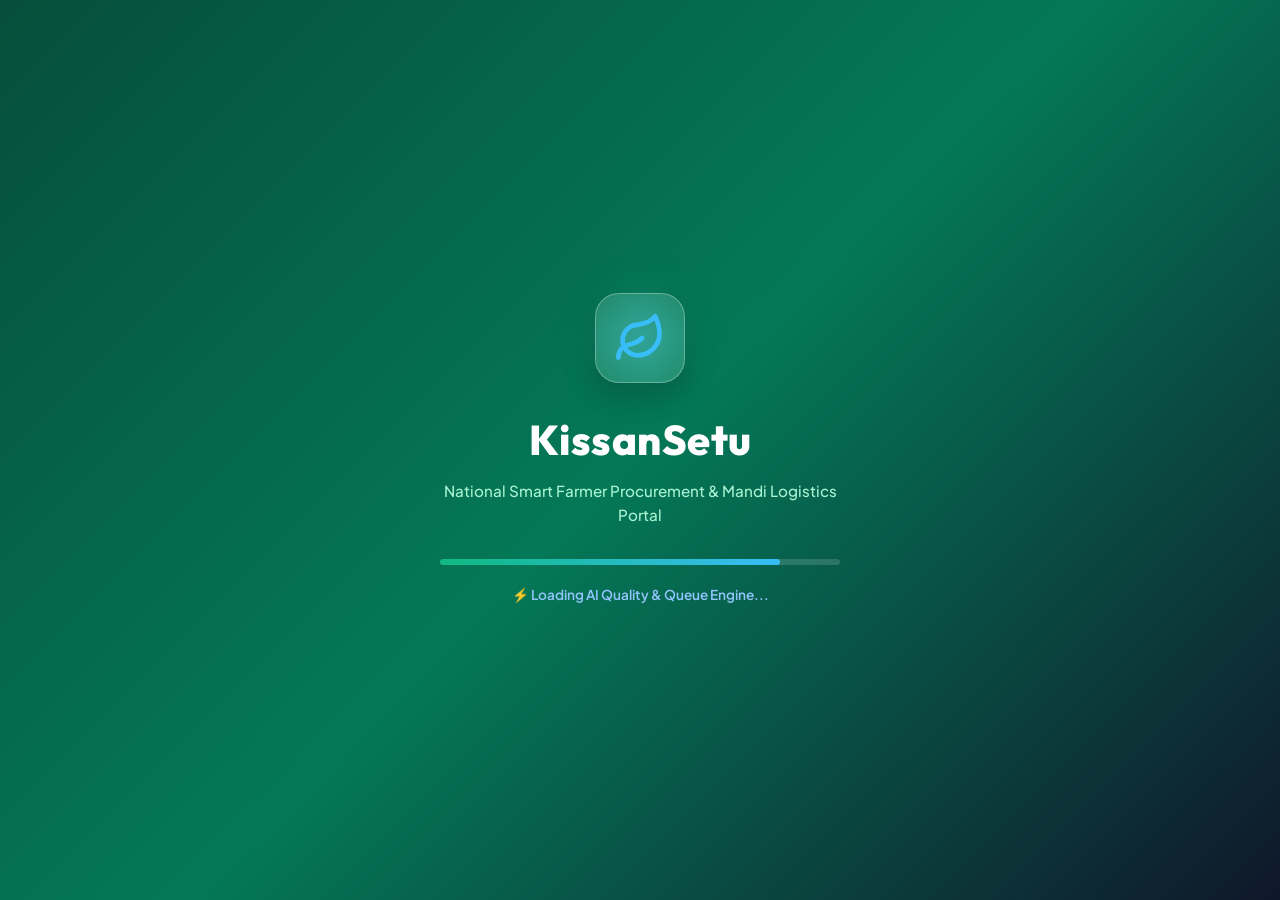
==== index.html @ 4091addd "Initial Kissansetu website" ====
<!DOCTYPE html>
<html lang="en">
<head>
    <meta charset="UTF-8">
    <meta name="viewport" content="width=device-width, initial-scale=1.0">
    <title>KissanSetu - National Smart Farmer Procurement & Mandi Logistics Portal</title>
    <!-- Google Fonts -->
    <link rel="preconnect" href="https://fonts.googleapis.com">
    <link rel="preconnect" href="https://fonts.gstatic.com" crossorigin>
    <link href="https://fonts.googleapis.com/css2?family=Outfit:wght@400;500;600;700;800&family=Plus+Jakarta+Sans:wght@400;500;600;700;800&display=swap" rel="stylesheet">
    <link rel="stylesheet" href="style.css">
</head>
<body>

    <!-- SPLASH SCREEN ENTRANCE ANIMATION -->
    <div id="app-entrance-splash" class="app-entrance-splash">
        <div class="splash-content">
            <div class="splash-logo-wrapper">
                <div class="splash-logo-glow"></div>
                <div class="splash-logo-icon">
                    <svg width="52" height="52" viewBox="0 0 24 24" fill="none" stroke="currentColor" stroke-width="2.2" stroke-linecap="round" stroke-linejoin="round">
                        <path d="M11 20A7 7 0 0 1 9.8 6.1C15.5 5 17 4.4 19 2c1 2 2 4.18 2 8 0 5.5-4.78 10-10 10Z"></path>
                        <path d="M2 21c0-3 1.85-5.36 5.08-6C9.5 14.52 12 13 13 12"></path>
                    </svg>
                </div>
            </div>
            <h1 class="splash-title">KissanSetu</h1>
            <p class="splash-tagline">National Smart Farmer Procurement & Mandi Logistics Portal</p>
            <div class="splash-loader-bar">
                <div class="splash-progress" id="splash-progress"></div>
            </div>
            <span class="splash-status-text" id="splash-status-text">🌾 Initializing KissanSetu Procurement Engine...</span>
        </div>
    </div>

    <!-- MAIN HEADER NAVIGATION -->
    <header class="main-header">
        <div class="header-container">
            <a href="#dashboard" class="brand">
                <div class="brand-icon">
                    <svg width="30" height="30" viewBox="0 0 24 24" fill="none" stroke="currentColor" stroke-width="2.2" stroke-linecap="round" stroke-linejoin="round">
                        <path d="M11 20A7 7 0 0 1 9.8 6.1C15.5 5 17 4.4 19 2c1 2 2 4.18 2 8 0 5.5-4.78 10-10 10Z"></path>
                        <path d="M2 21c0-3 1.85-5.36 5.08-6C9.5 14.52 12 13 13 12"></path>
                    </svg>
                </div>
                <div class="brand-text">
                    <h1>KissanSetu</h1>
                    <span>National Smart Farmer Procurement & Mandi Logistics</span>
                </div>
            </a>

            <!-- Header Navigation Links -->
            <nav class="header-nav" id="main-nav-links">
                <a href="#dashboard" class="nav-link active">📊 Overview</a>
                <a href="#flow-booking" class="nav-link">🎟️ Slot Booking</a>
                <a href="#ai-quality" class="nav-link">🔍 AI Grading</a>
                <a href="#weighbridge" class="nav-link">⚖️ Weighbridge</a>
                <a href="#msp-rates" class="nav-link">💰 MSP Rates</a>
                <a href="#sms-support" class="nav-link">📱 SMS/IVR</a>
                <a href="#transparency" class="nav-link">⭐ Highlights</a>
            </nav>

            <div class="header-actions">
                <div id="user-session-pill" class="status-pill" style="display:none; background:#0F172A; border-color:#0EA5E9;">
                    <span id="session-user-name">Farmer Session</span>
                    <button onclick="logoutFarmer()" style="background:none; border:none; color:#F87171; cursor:pointer; font-weight:700; margin-left:0.6rem; text-decoration:underline;">Logout</button>
                </div>

                <div class="status-pill" id="system-status-pill">
                    <span class="status-dot"></span>
                    <span>KissanSetu Live • Login Required</span>
                </div>
            </div>
        </div>
    </header>

    <!-- LIVE MSP RATES MARQUEE TICKER -->
    <div class="msp-ticker-bar">
        <div class="ticker-label">
            ⚡ Live Govt. MSP (2026-27):
        </div>
        <div class="ticker-content">
            <span class="ticker-item"><span class="ticker-crop">Wheat (Kanak):</span> <span class="ticker-val">₹2,425 / Q</span> <span class="ticker-badge">+₹150</span></span>
            <span class="ticker-item"><span class="ticker-crop">Paddy (Grade A):</span> <span class="ticker-val">₹2,320 / Q</span> <span class="ticker-badge">+₹117</span></span>
            <span class="ticker-item"><span class="ticker-crop">Mustard (Sarson):</span> <span class="ticker-val">₹5,650 / Q</span> <span class="ticker-badge">+₹300</span></span>
            <span class="ticker-item"><span class="ticker-crop">Maize (Makka):</span> <span class="ticker-val">₹2,225 / Q</span> <span class="ticker-badge">+₹135</span></span>
            <span class="ticker-item"><span class="ticker-crop">Gram (Chana):</span> <span class="ticker-val">₹5,440 / Q</span> <span class="ticker-badge">+₹210</span></span>
        </div>
    </div>

    <!-- LANDING VIEW: AUTHENTICATION & REGISTRATION -->
    <section class="auth-landing-wrapper" id="auth-landing-section">
        <div class="auth-hero-card">
            <div class="auth-hero-header">
                <span class="badge-sih">GOVT. AGTECH INITIATIVE • FARMER PORTAL</span>
                <h2>Welcome to KissanSetu Portal</h2>
                <p>Login or Register your Aadhaar to access Smart Mandi Queueing & Direct MSP Procurement</p>
            </div>

            <!-- Auth Mode Switch Tabs -->
            <div class="auth-tabs">
                <button class="auth-tab-btn active" id="tab-btn-login" onclick="switchAuthMode('login')">
                    🔑 Farmer Login (Phone / Aadhaar)
                </button>
                <button class="auth-tab-btn" id="tab-btn-register" onclick="switchAuthMode('register')">
                    📝 Register New Farmer
                </button>
            </div>

            <div class="auth-card-body">
                <!-- FORM 1: LOGIN MODE -->
                <div id="auth-view-login">
                    <div class="login-sub-tabs">
                        <button class="login-sub-tab active" id="sub-tab-phone" onclick="switchLoginMethod('phone')">📱 Phone Number</button>
                        <button class="login-sub-tab" id="sub-tab-aadhaar" onclick="switchLoginMethod('aadhaar')">💳 Aadhaar Number</button>
                    </div>

                    <div class="form-group margin-top-sm" id="group-phone-input">
                        <label for="landing-phone-input">Mobile Phone Number</label>
                        <div class="input-with-icon">
                            <svg width="18" height="18" viewBox="0 0 24 24" fill="none" stroke="currentColor" stroke-width="2"><path d="M22 16.92v3a2 2 0 0 1-2.18 2 19.79 19.79 0 0 1-8.63-3.07 19.5 19.5 0 0 1-6-6 19.79 19.79 0 0 1-3.07-8.67A2 2 0 0 1 4.11 2h3a2 2 0 0 1 2 1.72 12.84 12.84 0 0 0 .7 2.81 2 2 0 0 1-.45 2.11L8.09 9.91a16 16 0 0 0 6 6l1.27-1.27a2 2 0 0 1 2.11-.45 12.84 12.84 0 0 0 2.81.7A2 2 0 0 1 22 16.92z"></path></svg>
                            <input type="tel" id="landing-phone-input" placeholder="e.g. +91 XXXXXXXXXX">
                        </div>
                    </div>

                    <div class="form-group margin-top-sm" id="group-aadhaar-input" style="display:none;">
                        <label for="landing-aadhaar-input">12-Digit Aadhaar Number</label>
                        <div class="input-with-icon">
                            <svg width="18" height="18" viewBox="0 0 24 24" fill="none" stroke="currentColor" stroke-width="2"><rect x="3" y="4" width="18" height="16" rx="2"></rect><line x1="7" y1="8" x2="17" y2="8"></line><line x1="7" y1="12" x2="13" y2="12"></line></svg>
                            <input type="text" id="landing-aadhaar-input" placeholder="e.g. XXXX XXXX XXXX" maxlength="14">
                        </div>
                    </div>

                    <div class="form-group margin-top-sm" id="group-otp-input" style="display:none;">
                        <label for="landing-otp-input">Enter 4-Digit SMS OTP Code</label>
                        <div class="input-with-icon">
                            <svg width="18" height="18" viewBox="0 0 24 24" fill="none" stroke="currentColor" stroke-width="2"><rect x="3" y="11" width="18" height="11" rx="2" ry="2"></rect><path d="M7 11V7a5 5 0 0 1 10 0v4"></path></svg>
                            <input type="text" id="landing-otp-input" placeholder="Enter XXXX" maxlength="4">
                        </div>
                        <span id="landing-otp-hint" style="color:#059669; font-size:0.82rem; font-weight:700; margin-top:0.4rem; display:block;"></span>
                    </div>

                    <div class="form-actions-full margin-top">
                        <button class="btn btn-accent btn-xl" id="btn-landing-send-otp" onclick="sendLandingOtp()">
                            📲 Send OTP Code via SMS
                        </button>
                        <button class="btn btn-primary btn-xl" id="btn-landing-verify-otp" onclick="verifyLandingOtp()" style="display:none;">
                            ✓ Verify OTP & Unlock KissanSetu Portal
                        </button>
                    </div>
                </div>

                <!-- FORM 2: REGISTRATION MODE -->
                <div id="auth-view-register" style="display:none;">
                    <form id="farmer-registration-form" class="booking-form-grid" onsubmit="handleRegisterFarmer(event)">
                        <div class="form-group">
                            <label for="reg-farmer-name">Farmer Name</label>
                            <div class="input-with-icon">
                                <svg width="18" height="18" viewBox="0 0 24 24" fill="none" stroke="currentColor" stroke-width="2"><path d="M20 21v-2a4 4 0 0 0-4-4H8a4 4 0 0 0-4 4v2"></path><circle cx="12" cy="7" r="4"></circle></svg>
                                <input type="text" id="reg-farmer-name" required placeholder="Full Name as per Aadhaar">
                            </div>
                        </div>

                        <div class="form-group">
                            <label for="reg-farmer-phone">Mobile Number</label>
                            <div class="input-with-icon">
                                <svg width="18" height="18" viewBox="0 0 24 24" fill="none" stroke="currentColor" stroke-width="2"><path d="M22 16.92v3a2 2 0 0 1-2.18 2 19.79 19.79 0 0 1-8.63-3.07 19.5 19.5 0 0 1-6-6 19.79 19.79 0 0 1-3.07-8.67A2 2 0 0 1 4.11 2h3a2 2 0 0 1 2 1.72 12.84 12.84 0 0 0 .7 2.81 2 2 0 0 1-.45 2.11L8.09 9.91a16 16 0 0 0 6 6l1.27-1.27a2 2 0 0 1 2.11-.45 12.84 12.84 0 0 0 2.81.7A2 2 0 0 1 22 16.92z"></path></svg>
                                <input type="tel" id="reg-farmer-phone" required placeholder="e.g. +91 XXXXXXXXXX">
                            </div>
                        </div>

                        <div class="form-group">
                            <label for="reg-farmer-aadhaar">12-Digit Aadhaar Number</label>
                            <div class="input-with-icon">
                                <svg width="18" height="18" viewBox="0 0 24 24" fill="none" stroke="currentColor" stroke-width="2"><rect x="3" y="4" width="18" height="16" rx="2"></rect><line x1="7" y1="8" x2="17" y2="8"></line><line x1="7" y1="12" x2="13" y2="12"></line></svg>
                                <input type="text" id="reg-farmer-aadhaar" required placeholder="e.g. XXXX XXXX XXXX" maxlength="14">
                            </div>
                        </div>

                        <!-- CROP SELECTION WITH CUSTOM TYPE -->
                        <div class="form-group">
                            <label for="reg-farmer-crop">Primary Crop</label>
                            <div class="input-with-icon">
                                <svg width="18" height="18" viewBox="0 0 24 24" fill="none" stroke="currentColor" stroke-width="2"><path d="M11 20A7 7 0 0 1 9.8 6.1C15.5 5 17 4.4 19 2c1 2 2 4.18 2 8 0 5.5-4.78 10-10 10Z"></path></svg>
                                <select id="reg-farmer-crop" required onchange="onCropSelectChange()">
                                    <option value="Wheat" selected>Wheat (Kanak)</option>
                                    <option value="Paddy (Grade A)">Paddy (Grade A)</option>
                                    <option value="Maize">Maize (Makka)</option>
                                    <option value="Mustard">Mustard (Sarson)</option>
                                    <option value="Gram">Gram (Chana)</option>
                                    <option value="__custom__">➕ Add & Type Custom Crop...</option>
                                </select>
                            </div>
                            <div id="group-custom-crop" style="display:none; margin-top:0.4rem;">
                                <input type="text" id="reg-custom-crop-input" placeholder="Type Custom Crop (e.g. Soyabean, Cotton, Sugarcane)">
                            </div>
                        </div>

                        <div class="form-group">
                            <label for="reg-farmer-qty">Estimated Quantity (Quintals)</label>
                            <div class="input-with-icon">
                                <svg width="18" height="18" viewBox="0 0 24 24" fill="none" stroke="currentColor" stroke-width="2"><path d="M21 16V8a2 2 0 0 0-1-1.73l-7-4a2 2 0 0 0-2 0l-7 4A2 2 0 0 0 3 8v8a2 2 0 0 0 1 1.73l7 4a2 2 0 0 0 2 0l7-4A2 2 0 0 0 21 16z"></path></svg>
                                <input type="number" id="reg-farmer-qty" value="50" min="1" max="500" required placeholder="Quintals">
                            </div>
                        </div>

                        <!-- MANDI CENTER SELECTION WITH CUSTOM TYPE -->
                        <div class="form-group">
                            <label for="reg-farmer-center">Nearest Mandi Procurement Center</label>
                            <div class="input-with-icon">
                                <svg width="18" height="18" viewBox="0 0 24 24" fill="none" stroke="currentColor" stroke-width="2"><path d="M21 10c0 7-9 13-9 13s-9-6-9-13a9 9 0 0 1 18 0z"></path><circle cx="12" cy="10" r="3"></circle></svg>
                                <select id="reg-farmer-center" required onchange="onCenterSelectChange()">
                                    <option value="Karnal Central Grain Mandi Hub #3" selected>Karnal Central Grain Mandi Hub #3</option>
                                    <option value="Ludhiana Main Anaj Mandi">Ludhiana Main Anaj Mandi</option>
                                    <option value="Jaipur Rural Procurement Depot">Jaipur Rural Procurement Depot</option>
                                    <option value="Indore Krishi Upaj Mandi">Indore Krishi Upaj Mandi</option>
                                    <option value="__custom__">➕ Add & Type Custom Mandi Center...</option>
                                </select>
                            </div>
                            <div id="group-custom-center" style="display:none; margin-top:0.4rem;">
                                <input type="text" id="reg-custom-center-input" placeholder="Type Custom Mandi Name & Location">
                            </div>
                        </div>

                        <div class="form-actions-full">
                            <button type="submit" class="btn btn-primary btn-xl">
                                <svg width="20" height="20" viewBox="0 0 24 24" fill="none" stroke="currentColor" stroke-width="2"><line x1="12" y1="5" x2="12" y2="19"></line><line x1="5" y1="12" x2="19" y2="12"></line></svg>
                                Register Farmer & Unlock Portal
                            </button>
                        </div>
                    </form>
                </div>
            </div>
        </div>
    </section>

    <!-- MAIN APPLICATION CONTAINER (HIDDEN UNTIL AUTHENTICATION) -->
    <div id="main-app-content" style="display:none;">

        <!-- SIH DEMO ACTION BAR -->
        <div class="sih-action-bar">
            <div class="sih-bar-container">
                <div class="sih-bar-info">
                    <strong>⚡ KISSANSETU CONTROLS:</strong>
                    <span>Test dynamic flow step-by-step or reset data back to zero</span>
                </div>
                <div class="sih-bar-btns">
                    <button class="btn btn-outline btn-sm" onclick="demoCreateFarmer()">+ Add Demo Farmer</button>
                    <button class="btn btn-outline btn-sm" onclick="demoBookSlot()">+ Book Demo Slot</button>
                    <button class="btn btn-accent btn-sm" id="btn-demo-advance" onclick="advanceQueue()" disabled>⚡ Advance Queue</button>
                    <button class="btn btn-danger btn-sm" onclick="resetDemo()">🗑 Reset Demo (0 Data)</button>
                </div>
            </div>
        </div>

        <main class="content-wrapper">
            
            <!-- SECTION 1: REAL-TIME DASHBOARD METRICS -->
            <section class="dashboard-section" id="dashboard">
                <div class="section-title-compact">
                    <h2>KissanSetu Procurement Center Overview</h2>
                    <p>Real-time metrics calculated dynamically from central application state</p>
                </div>
                
                <div class="dashboard-cards">
                    <div class="stat-card accent-green">
                        <div class="stat-icon">
                            <svg width="24" height="24" viewBox="0 0 24 24" fill="none" stroke="currentColor" stroke-width="2"><path d="M17 21v-2a4 4 0 0 0-4-4H5a4 4 0 0 0-4 4v2"></path><circle cx="9" cy="7" r="4"></circle></svg>
                        </div>
                        <div class="stat-info">
                            <span class="stat-label">Total Farmers</span>
                            <h3 class="stat-value" id="stat-total-farmers">0</h3>
                            <span class="stat-sub">Registered farmers</span>
                        </div>
                    </div>

                    <div class="stat-card accent-blue">
                        <div class="stat-icon">
                            <svg width="24" height="24" viewBox="0 0 24 24" fill="none" stroke="currentColor" stroke-width="2"><rect x="3" y="4" width="18" height="18" rx="2" ry="2"></rect><line x1="16" y1="2" x2="16" y2="6"></line><line x1="8" y1="2" x2="8" y2="6"></line></svg>
                        </div>
                        <div class="stat-info">
                            <span class="stat-label">Today's Bookings</span>
                            <h3 class="stat-value" id="stat-todays-bookings">0</h3>
                            <span class="stat-sub">Active slot reservations</span>
                        </div>
                    </div>

                    <div class="stat-card accent-amber">
                        <div class="stat-icon">
                            <svg width="24" height="24" viewBox="0 0 24 24" fill="none" stroke="currentColor" stroke-width="2"><circle cx="12" cy="12" r="10"></circle><polyline points="12 6 12 12 16 14"></polyline></svg>
                        </div>
                        <div class="stat-info">
                            <span class="stat-label">Waiting Farmers</span>
                            <h3 class="stat-value" id="stat-waiting-farmers">0</h3>
                            <span class="stat-sub">In queue waiting line</span>
                        </div>
                    </div>

                    <div class="stat-card accent-teal">
                        <div class="stat-icon">
                            <svg width="24" height="24" viewBox="0 0 24 24" fill="none" stroke="currentColor" stroke-width="2"><path d="M22 11.08V12a10 10 0 1 1-5.93-9.14"></path><polyline points="22 4 12 14.01 9 11.01"></polyline></svg>
                        </div>
                        <div class="stat-info">
                            <span class="stat-label">Completed Procurement</span>
                            <h3 class="stat-value" id="stat-completed-proc">0</h3>
                            <span class="stat-sub">Approved mandates</span>
                        </div>
                    </div>

                    <div class="stat-card accent-green">
                        <div class="stat-icon">
                            <svg width="24" height="24" viewBox="0 0 24 24" fill="none" stroke="currentColor" stroke-width="2"><rect x="2" y="7" width="20" height="14" rx="2" ry="2"></rect><path d="M16 21V5a2 2 0 0 0-2-2h-4a2 2 0 0 0-2 2v16"></path></svg>
                        </div>
                        <div class="stat-info">
                            <span class="stat-label">Total Quantity</span>
                            <h3 class="stat-value" id="stat-total-qty">0 Q</h3>
                            <span class="stat-sub">Verified net weight</span>
                        </div>
                    </div>

                    <div class="stat-card accent-blue">
                        <div class="stat-icon">
                            <svg width="24" height="24" viewBox="0 0 24 24" fill="none" stroke="currentColor" stroke-width="2"><line x1="12" y1="1" x2="12" y2="23"></line><path d="M17 5H9.5a3.5 3.5 0 0 0 0 7h5a3.5 3.5 0 0 1 0 7H6"></path></svg>
                        </div>
                        <div class="stat-info">
                            <span class="stat-label">Procurement Value</span>
                            <h3 class="stat-value" id="stat-total-val">₹0</h3>
                            <span class="stat-sub">Total payout value</span>
                        </div>
                    </div>

                    <div class="stat-card accent-teal">
                        <div class="stat-icon">
                            <svg width="24" height="24" viewBox="0 0 24 24" fill="none" stroke="currentColor" stroke-width="2"><path d="M12 22s8-4 8-10V5l-8-3-8 3v7c0 6 8 10 8 10z"></path></svg>
                        </div>
                        <div class="stat-info">
                            <span class="stat-label">Payments Completed</span>
                            <h3 class="stat-value" id="stat-completed-payments">0</h3>
                            <span class="stat-sub">Successful DBT credits</span>
                        </div>
                    </div>
                </div>
            </section>

            <!-- REGISTERED FARMERS TABLE DIRECTORY -->
            <section class="module-card">
                <div class="table-container" style="margin-top:0;">
                    <h3>Registered Farmers Directory</h3>
                    <div class="table-responsive">
                        <table class="data-table">
                            <thead>
                                <tr>
                                    <th>Farmer ID</th>
                                    <th>Farmer Name</th>
                                    <th>Mobile</th>
                                    <th>Aadhaar No.</th>
                                    <th>Crop</th>
                                    <th>Est. Quantity</th>
                                    <th>Center</th>
                                    <th>Status</th>
                                    <th>Actions</th>
                                </tr>
                            </thead>
                            <tbody id="farmers-table-body">
                                <!-- Populated dynamically -->
                            </tbody>
                        </table>
                    </div>
                </div>
            </section>

            <!-- MAIN INTERACTIVE WORKFLOW CONTAINER (STEPS 1 TO 7) -->
            <section class="flow-container" id="flow-booking">
                <!-- Stepper Progress Navigation -->
                <div class="stepper-nav">
                    <button class="step-nav-btn active" data-step="1" id="nav-step-1">
                        <span class="step-num">1</span>
                        <span class="step-name">Slot Booking</span>
                    </button>
                    <div class="step-line"></div>
                    <button class="step-nav-btn" data-step="2" id="nav-step-2">
                        <span class="step-num">2</span>
                        <span class="step-name">Digital Pass</span>
                    </button>
                    <div class="step-line"></div>
                    <button class="step-nav-btn" data-step="3" id="nav-step-3">
                        <span class="step-num">3</span>
                        <span class="step-name">Real-Time Queue</span>
                    </button>
                    <div class="step-line"></div>
                    <button class="step-nav-btn" data-step="4" id="nav-step-4">
                        <span class="step-num">4</span>
                        <span class="step-name">AI Quality</span>
                    </button>
                    <div class="step-line"></div>
                    <button class="step-nav-btn" data-step="5" id="nav-step-5">
                        <span class="step-num">5</span>
                        <span class="step-name">Weighbridge</span>
                    </button>
                    <div class="step-line"></div>
                    <button class="step-nav-btn" data-step="6" id="nav-step-6">
                        <span class="step-num">6</span>
                        <span class="step-name">MSP & Procurement</span>
                    </button>
                    <div class="step-line"></div>
                    <button class="step-nav-btn" data-step="7" id="nav-step-7">
                        <span class="step-num">7</span>
                        <span class="step-name">Payment Status</span>
                    </button>
                </div>

                <!-- STEP 1: FARMER SLOT BOOKING -->
                <div class="step-panel active" id="panel-step-1">
                    <div class="panel-header">
                        <div class="panel-title">
                            <span class="step-badge">FLOW STEP 1</span>
                            <h2>1. Farmer Mandi Slot Booking</h2>
                            <p>Select a registered farmer to reserve a Mandi procurement slot</p>
                        </div>
                    </div>

                    <form id="booking-form" class="booking-form-grid" onsubmit="handleBookSlot(event)">
                        <div class="form-group span-2">
                            <label for="booking-farmer-select">Select Registered Farmer</label>
                            <div class="input-with-icon">
                                <svg width="18" height="18" viewBox="0 0 24 24" fill="none" stroke="currentColor" stroke-width="2"><path d="M20 21v-2a4 4 0 0 0-4-4H8a4 4 0 0 0-4 4v2"></path><circle cx="12" cy="7" r="4"></circle></svg>
                                <select id="booking-farmer-select" required onchange="onBookingFarmerChange()">
                                    <!-- Dynamically populated -->
                                </select>
                            </div>
                        </div>

                        <div class="form-group">
                            <label for="booking-crop">Crop Type</label>
                            <div class="input-with-icon">
                                <svg width="18" height="18" viewBox="0 0 24 24" fill="none" stroke="currentColor" stroke-width="2"><path d="M11 20A7 7 0 0 1 9.8 6.1C15.5 5 17 4.4 19 2c1 2 2 4.18 2 8 0 5.5-4.78 10-10 10Z"></path></svg>
                                <input type="text" id="booking-crop" readonly placeholder="Auto-filled from Farmer profile">
                            </div>
                        </div>

                        <div class="form-group">
                            <label for="booking-qty">Quantity (Quintals)</label>
                            <div class="input-with-icon">
                                <svg width="18" height="18" viewBox="0 0 24 24" fill="none" stroke="currentColor" stroke-width="2"><path d="M21 16V8a2 2 0 0 0-1-1.73l-7-4a2 2 0 0 0-2 0l-7 4A2 2 0 0 0 3 8v8a2 2 0 0 0 1 1.73l7 4a2 2 0 0 0 2 0l7-4A2 2 0 0 0 21 16z"></path></svg>
                                <input type="number" id="booking-qty" min="1" max="500" required placeholder="Quintals">
                            </div>
                        </div>

                        <div class="form-group">
                            <label for="booking-center">Procurement Center</label>
                            <div class="input-with-icon">
                                <svg width="18" height="18" viewBox="0 0 24 24" fill="none" stroke="currentColor" stroke-width="2"><path d="M21 10c0 7-9 13-9 13s-9-6-9-13a9 9 0 0 1 18 0z"></path><circle cx="12" cy="10" r="3"></circle></svg>
                                <input type="text" id="booking-center" readonly placeholder="Auto-filled Center">
                            </div>
                        </div>

                        <div class="form-group">
                            <label for="booking-date">Date</label>
                            <div class="input-with-icon">
                                <svg width="18" height="18" viewBox="0 0 24 24" fill="none" stroke="currentColor" stroke-width="2"><rect x="3" y="4" width="18" height="18" rx="2" ry="2"></rect><line x1="16" y1="2" x2="16" y2="6"></line><line x1="8" y1="2" x2="8" y2="6"></line></svg>
                                <input type="date" id="booking-date" required>
                            </div>
                        </div>

                        <div class="form-group">
                            <label for="booking-time">Time Slot</label>
                            <div class="input-with-icon">
                                <svg width="18" height="18" viewBox="0 0 24 24" fill="none" stroke="currentColor" stroke-width="2"><circle cx="12" cy="12" r="10"></circle><polyline points="12 6 12 12 16 14"></polyline></svg>
                                <select id="booking-time" required>
                                    <option value="10:00 AM - 11:00 AM" selected>10:00 AM - 11:00 AM</option>
                                    <option value="11:00 AM - 12:00 PM">11:00 AM - 12:00 PM</option>
                                    <option value="01:00 PM - 02:00 PM">01:00 PM - 02:00 PM</option>
                                    <option value="02:00 PM - 03:00 PM">02:00 PM - 03:00 PM</option>
                                </select>
                            </div>
                        </div>

                        <div class="form-actions-full">
                            <button type="submit" class="btn btn-primary btn-xl" id="btn-book-slot">
                                <svg width="20" height="20" viewBox="0 0 24 24" fill="none" stroke="currentColor" stroke-width="2"><path d="M14 2H6a2 2 0 0 0-2 2v16a2 2 0 0 0 2 2h12a2 2 0 0 0 2-2V8z"></path><polyline points="14 2 14 8 20 8"></polyline><line x1="12" y1="18" x2="12" y2="12"></line></svg>
                                Book Slot & Generate KissanSetu Digital Pass
                            </button>
                        </div>
                    </form>

                    <div class="table-container margin-top">
                        <h3>Active Slot Bookings Directory</h3>
                        <div class="table-responsive">
                            <table class="data-table">
                                <thead>
                                    <tr>
                                        <th>Token</th>
                                        <th>Farmer</th>
                                        <th>Crop</th>
                                        <th>Quantity</th>
                                        <th>Center</th>
                                        <th>Slot Date & Time</th>
                                        <th>Status</th>
                                    </tr>
                                </thead>
                                <tbody id="bookings-table-body">
                                    <!-- Populated dynamically -->
                                </tbody>
                            </table>
                        </div>
                    </div>
                </div>

                <!-- STEP 2: DIGITAL TOKEN PASS -->
                <div class="step-panel" id="panel-step-2">
                    <div class="panel-header">
                        <div class="panel-title">
                            <span class="step-badge">FLOW STEP 2</span>
                            <h2>2. KissanSetu Digital Pass</h2>
                            <p>Instant digital queue authorization token generated for Mandi gate entry</p>
                        </div>
                    </div>

                    <div class="token-wrapper" id="token-pass-container"></div>
                </div>

                <!-- STEP 3: REAL-TIME QUEUE MONITOR -->
                <div class="step-panel" id="panel-step-3">
                    <div class="panel-header">
                        <div class="panel-title">
                            <span class="step-badge">FLOW STEP 3</span>
                            <h2>3. Real-Time Queue Monitor</h2>
                            <p>Live visibility of procurement gate movement and estimated wait time</p>
                        </div>
                    </div>

                    <div class="queue-grid">
                        <div class="queue-status-box current-token-box">
                            <div class="q-header">
                                <svg width="20" height="20" viewBox="0 0 24 24" fill="none" stroke="currentColor" stroke-width="2"><circle cx="12" cy="12" r="10"></circle><polyline points="12 6 12 12 16 14"></polyline></svg>
                                <span>CURRENT TOKEN SERVICED</span>
                            </div>
                            <div class="q-big-display pulse-green" id="queue-current-token">—</div>
                            <span class="q-sub-text" id="queue-current-sub">Gate Counter #02</span>
                        </div>

                        <div class="queue-status-box your-token-box">
                            <div class="q-header">
                                <svg width="20" height="20" viewBox="0 0 24 24" fill="none" stroke="currentColor" stroke-width="2"><path d="M20 21v-2a4 4 0 0 0-4-4H8a4 4 0 0 0-4 4v2"></path><circle cx="12" cy="7" r="4"></circle></svg>
                                <span>ACTIVE TOKEN</span>
                            </div>
                            <div class="q-big-display text-primary" id="queue-your-token">—</div>
                            <span class="q-sub-text" id="queue-your-sub">Slot reservation</span>
                        </div>

                        <div class="queue-status-box people-ahead-box">
                            <div class="q-header">
                                <svg width="20" height="20" viewBox="0 0 24 24" fill="none" stroke="currentColor" stroke-width="2"><path d="M17 21v-2a4 4 0 0 0-4-4H5a4 4 0 0 0-4 4v2"></path><circle cx="9" cy="7" r="4"></circle></svg>
                                <span>PEOPLE AHEAD</span>
                            </div>
                            <div class="q-big-display text-amber" id="queue-people-ahead">0</div>
                            <span class="q-sub-text">Farmers currently ahead</span>
                        </div>

                        <div class="queue-status-box wait-time-box">
                            <div class="q-header">
                                <svg width="20" height="20" viewBox="0 0 24 24" fill="none" stroke="currentColor" stroke-width="2"><path d="M12 8v4l3 3"></path><circle cx="12" cy="12" r="9"></circle></svg>
                                <span>ESTIMATED WAIT</span>
                            </div>
                            <div class="q-big-display text-blue" id="queue-est-wait">0 mins</div>
                            <span class="q-sub-text">Calculated via throughput</span>
                        </div>
                    </div>

                    <div class="queue-simulator-bar">
                        <div class="sim-info">
                            <svg width="20" height="20" viewBox="0 0 24 24" fill="none" stroke="currentColor" stroke-width="2"><polygon points="13 2 3 14 12 14 11 22 21 10 12 10 13 2"></polygon></svg>
                            <div>
                                <strong>Real-Time Queue Controller</strong>
                                <p>Advance token sequence live as farmers pass through gate counter</p>
                            </div>
                        </div>
                        <div class="sim-actions">
                            <button class="btn btn-accent" id="btn-call-next-queue" onclick="advanceQueue()" disabled>
                                ⚡ Call Next Token
                            </button>
                        </div>
                    </div>

                    <div class="queue-line-container">
                        <span class="queue-line-title">Live Queue Sequence</span>
                        <div class="queue-line-chips" id="queue-line-chips"></div>
                    </div>

                    <div class="panel-bottom-action">
                        <button class="btn btn-primary btn-lg" onclick="goToStep(4)">
                            Proceed to AI Quality Assessment
                            <svg width="18" height="18" viewBox="0 0 24 24" fill="none" stroke="currentColor" stroke-width="2"><line x1="5" y1="12" x2="19" y2="12"></line><polyline points="12 5 19 12 12 19"></polyline></svg>
                        </button>
                    </div>
                </div>

                <!-- STEP 4: AI CROP QUALITY ASSESSMENT -->
                <div class="step-panel" id="panel-step-4">
                    <div class="panel-header" id="ai-quality">
                        <div class="panel-title">
                            <span class="step-badge">FLOW STEP 4</span>
                            <h2>4. AI-Assisted Crop Quality Assessment</h2>
                            <p>Live camera capture & computer vision grain analysis engine</p>
                        </div>
                    </div>

                    <div class="demo-prototype-banner">
                        <svg width="20" height="20" viewBox="0 0 24 24" fill="none" stroke="currentColor" stroke-width="2"><polygon points="12 2 15.09 8.26 22 9.27 17 14.14 18.18 21.02 12 17.77 5.82 21.02 7 14.14 2 9.27 8.91 8.26 12 2"></polygon></svg>
                        <span>MULTIMODAL AI VISION MODULE • GRAIN QUALITY INSPECTION ENGINE</span>
                    </div>

                    <div class="ai-assessment-grid">
                        <div class="scanner-card">
                            <div class="scanner-header">
                                <span class="scanner-title">Live Grain Inspection & Capture</span>
                                <span class="camera-status" id="camera-status-text">● Ready (Camera OFF)</span>
                            </div>

                            <div class="scanner-viewport" id="scanner-viewport-box">
                                <video id="webcam-video" autoplay playsinline style="display:none; width:100%; height:100%; object-fit:cover;"></video>
                                <canvas id="webcam-canvas" style="display:none;"></canvas>
                                <img id="grain-preview-img" src="" alt="Grain Sample" style="display:none; width:100%; height:100%; object-fit:cover;">

                                <div class="sample-display" id="sample-grain-view">
                                    <div class="sample-label" id="sample-name-label">No crop sample captured yet</div>
                                </div>

                                <div class="scan-overlay">
                                    <div class="scan-line" id="scan-line-anim"></div>
                                    <div class="corner corner-tl"></div>
                                    <div class="corner corner-tr"></div>
                                    <div class="corner corner-bl"></div>
                                    <div class="corner corner-br"></div>
                                </div>
                            </div>

                            <div class="media-input-toolbar">
                                <button class="btn btn-outline btn-sm" id="btn-camera-toggle" onclick="toggleWebcam()">
                                    📷 Open Camera
                                </button>
                                <button class="btn btn-accent btn-sm" id="btn-snap-photo" onclick="captureWebcamPhoto()" style="display:none;">
                                    📸 Capture Photo
                                </button>
                                <label class="btn btn-outline btn-sm upload-btn-label">
                                    📁 Upload Sample Photo
                                    <input type="file" id="grain-file-input" accept="image/*" onchange="handleFileUpload(event)">
                                </label>
                            </div>

                            <div class="ai-model-selector-box">
                                <div class="form-group">
                                    <label for="ai-engine-select">Select Vision AI Engine</label>
                                    <select id="ai-engine-select" class="ai-select" onchange="handleModelChange()">
                                        <option value="gpt4o" selected>ChatGPT (GPT-4o Multimodal Vision)</option>
                                        <option value="claude">Claude 3.5 Sonnet (Anthropic Vision)</option>
                                        <option value="kissansetu">KissanSetu Custom Agri Vision Model</option>
                                    </select>
                                </div>
                            </div>

                            <div class="scanner-controls">
                                <button class="btn btn-accent btn-full btn-lg" id="btn-run-ai" onclick="runAiQualityAnalysis()">
                                    🔍 Analyze Crop Sample
                                </button>
                            </div>
                        </div>

                        <div class="ai-results-card">
                            <div class="results-header">
                                <h3>AI Quality Analysis Result</h3>
                                <span class="time-stamp" id="ai-model-badge">Model: ChatGPT (GPT-4o)</span>
                            </div>

                            <div id="ai-results-content"></div>
                        </div>
                    </div>

                    <div class="panel-bottom-action">
                        <button class="btn btn-primary btn-lg" onclick="goToStep(5)">
                            Proceed to Digital Weighment
                            <svg width="18" height="18" viewBox="0 0 24 24" fill="none" stroke="currentColor" stroke-width="2"><line x1="5" y1="12" x2="19" y2="12"></line><polyline points="12 5 19 12 12 19"></polyline></svg>
                        </button>
                    </div>
                </div>

                <!-- STEP 5: DIGITAL WEIGHMENT SYSTEM -->
                <div class="step-panel" id="panel-step-5">
                    <div class="panel-header" id="weighbridge">
                        <div class="panel-title">
                            <span class="step-badge">FLOW STEP 5</span>
                            <h2>5. Digital Weighment System</h2>
                            <p>Automated IoT weighbridge scale for 100% transparent tare & net weight calculation</p>
                        </div>
                    </div>

                    <div class="weighment-wrapper">
                        <div class="scale-display-card">
                            <div class="scale-header">
                                <div class="scale-info">
                                    <span class="scale-title">KISSANSETU IoT WEIGHBRIDGE #02</span>
                                    <span class="scale-subtitle">Calibrated sensor feed • Direct Mandi Sync</span>
                                </div>
                                <div class="scale-live-indicator" id="scale-status-pill">
                                    <span class="live-dot" id="scale-status-dot"></span>
                                    <span id="scale-status-text">OFFLINE</span>
                                </div>
                            </div>

                            <div class="weighbridge-start-bar" style="display:flex; gap:0.75rem; margin-bottom:1.5rem;">
                                <button class="btn btn-primary" id="btn-start-scale" onclick="startWeighbridgeSimulator()">
                                    ⚡ Start Weighbridge Simulator
                                </button>
                                <button class="btn btn-outline" style="color:#FFFFFF; border-color:rgba(255,255,255,0.3);" onclick="connectPhysicalScale()">
                                    🔌 Connect Physical Scale (Web Serial API)
                                </button>
                            </div>

                            <div class="led-display-box">
                                <span class="led-label">NET WEIGHT FOR PROCUREMENT</span>
                                <div class="led-digits" id="scale-net-digits">0.0</div>
                                <span class="led-unit">QUINTALS</span>
                            </div>

                            <div class="weight-breakdown-grid">
                                <div class="weight-box gross">
                                    <span class="wb-label">Gross Weight</span>
                                    <div class="wb-value">
                                        <span id="wb-gross">0.0</span>
                                        <span class="wb-unit">Quintals</span>
                                    </div>
                                    <span class="wb-sub">Vehicle + Grain total</span>
                                </div>

                                <div class="weight-box minus-icon"><span>−</span></div>

                                <div class="weight-box tare">
                                    <span class="wb-label">Tare Weight</span>
                                    <div class="wb-value">
                                        <span id="wb-tare">0.0</span>
                                        <span class="wb-unit">Quintals</span>
                                    </div>
                                    <span class="wb-sub">Vehicle / Bag deduction</span>
                                </div>

                                <div class="weight-box equals-icon"><span>=</span></div>

                                <div class="weight-box net">
                                    <span class="wb-label">Net Weight</span>
                                    <div class="wb-value text-green">
                                        <span id="wb-net">0.0</span>
                                        <span class="wb-unit">Quintals</span>
                                    </div>
                                    <span class="wb-sub">Official payable quantity</span>
                                </div>
                            </div>

                            <div class="scale-controls">
                                <div class="fine-tune">
                                    <span>Adjust Gross & Tare Weights:</span>
                                    <div class="tune-btns">
                                        <button class="btn-tune" onclick="adjustGrossWeight(5)">+5 Q Gross</button>
                                        <button class="btn-tune" onclick="adjustGrossWeight(-5)">-5 Q Gross</button>
                                        <button class="btn-tune" onclick="setTareWeight(2.5)">Set Tare (2.5 Q)</button>
                                    </div>
                                </div>

                                <button class="btn btn-success btn-xl" id="btn-confirm-weighment" onclick="confirmWeighment()" disabled>
                                    <svg width="20" height="20" viewBox="0 0 24 24" fill="none" stroke="currentColor" stroke-width="2"><path d="M22 11.08V12a10 10 0 1 1-5.93-9.14"></path><polyline points="22 4 12 14.01 9 11.01"></polyline></svg>
                                    Confirm Weighment & Proceed
                                </button>
                            </div>
                        </div>
                    </div>
                </div>

                <!-- STEP 6: PROCUREMENT / MSP CALCULATOR -->
                <div class="step-panel" id="panel-step-6">
                    <div class="panel-header" id="msp-rates">
                        <div class="panel-title">
                            <span class="step-badge">FLOW STEP 6</span>
                            <h2>6. Procurement & MSP Rate Calculation</h2>
                            <p>Government Minimum Support Price transparent payout calculation</p>
                        </div>
                    </div>

                    <div class="msp-layout-grid">
                        <div class="msp-rates-card">
                            <div class="card-title-bar" style="display:flex; align-items:center; gap:0.5rem;">
                                <svg width="20" height="20" viewBox="0 0 24 24" fill="none" stroke="currentColor" stroke-width="2"><line x1="12" y1="1" x2="12" y2="23"></line><path d="M17 5H9.5a3.5 3.5 0 0 0 0 7h5a3.5 3.5 0 0 1 0 7H6"></path></svg>
                                <h3>Live MSP Government Rates (2026-27)</h3>
                            </div>
                            
                            <div class="rates-list" id="msp-rates-list-container">
                                <div class="rate-item" id="rate-wheat">
                                    <span class="r-crop">Wheat (Kanak)</span>
                                    <span class="r-price">₹2,425 / Quintal</span>
                                </div>
                                <div class="rate-item" id="rate-paddy">
                                    <span class="r-crop">Paddy (Grade A)</span>
                                    <span class="r-price">₹2,320 / Quintal</span>
                                </div>
                                <div class="rate-item" id="rate-maize">
                                    <span class="r-crop">Maize (Makka)</span>
                                    <span class="r-price">₹2,225 / Quintal</span>
                                </div>
                                <div class="rate-item" id="rate-mustard">
                                    <span class="r-crop">Mustard (Sarson)</span>
                                    <span class="r-price">₹5,650 / Quintal</span>
                                </div>
                                <div class="rate-item" id="rate-gram">
                                    <span class="r-crop">Gram (Chana)</span>
                                    <span class="r-price">₹5,440 / Quintal</span>
                                </div>
                            </div>

                            <div class="rate-guarantee-note" style="display:flex; align-items:center; gap:0.5rem; font-size:0.82rem; color:var(--primary-dark); background:var(--primary-light); padding:0.75rem; border-radius:var(--radius-md);">
                                <svg width="16" height="16" viewBox="0 0 24 24" fill="none" stroke="currentColor" stroke-width="2"><path d="M12 22s8-4 8-10V5l-8-3-8 3v7c0 6 8 10 8 10z"></path></svg>
                                <span>Full MSP Price Protection guaranteed under KissanSetu framework</span>
                            </div>
                        </div>

                        <div class="msp-calc-card">
                            <div class="card-title-bar" style="display:flex; align-items:center; gap:0.5rem;">
                                <svg width="20" height="20" viewBox="0 0 24 24" fill="none" stroke="currentColor" stroke-width="2"><rect x="4" y="2" width="16" height="20" rx="2" ry="2"></rect><line x1="8" y1="6" x2="16" y2="6"></line><line x1="16" y1="14" x2="16" y2="18"></line></svg>
                                <h3>Verified Payout Calculation</h3>
                            </div>

                            <div class="calc-table" style="display:flex; flex-direction:column; gap:0.75rem; margin:1rem 0;">
                                <div class="calc-row" style="display:flex; justify-content:space-between; font-size:0.9rem;">
                                    <span class="c-label">Selected Crop</span>
                                    <span class="c-val" id="msp-calc-crop" style="font-weight:700;">—</span>
                                </div>
                                <div class="calc-row" style="display:flex; justify-content:space-between; font-size:0.9rem;">
                                    <span class="c-label">Verified Net Weight</span>
                                    <span class="c-val" id="msp-calc-qty" style="font-weight:700;">0 Q</span>
                                </div>
                                <div class="calc-row" style="display:flex; justify-content:space-between; font-size:0.9rem;">
                                    <span class="c-label">Official MSP Rate</span>
                                    <span class="c-val" id="msp-calc-rate" style="font-weight:700;">₹0 / Quintal</span>
                                </div>
                                <div class="calc-row" style="display:flex; justify-content:space-between; font-size:0.9rem;">
                                    <span class="c-label">Quality Multiplier</span>
                                    <span class="c-val text-green" id="msp-calc-grade" style="font-weight:700; color:var(--primary-dark);">Full Rate</span>
                                </div>
                            </div>

                            <div class="calc-total-box">
                                <span class="total-label">ESTIMATED PAYOUT AMOUNT</span>
                                <div class="total-amount" id="msp-calc-total">₹0</div>
                                <span class="total-sub">Direct Benefit Transfer to Aadhaar Bank A/C</span>
                            </div>

                            <button class="btn btn-primary btn-full btn-lg" id="btn-approve-proc" onclick="approveProcurement()" disabled>
                                Approve Procurement & Trigger Payment
                                <svg width="18" height="18" viewBox="0 0 24 24" fill="none" stroke="currentColor" stroke-width="2"><line x1="5" y1="12" x2="19" y2="12"></line><polyline points="12 5 19 12 12 19"></polyline></svg>
                            </button>
                        </div>
                    </div>

                    <div class="table-container margin-top">
                        <h3>Procurement Mandates Directory</h3>
                        <div class="table-responsive">
                            <table class="data-table">
                                <thead>
                                    <tr>
                                        <th>Procurement ID</th>
                                        <th>Token</th>
                                        <th>Farmer</th>
                                        <th>Crop</th>
                                        <th>Verified Weight</th>
                                        <th>MSP Rate</th>
                                        <th>Total Amount</th>
                                        <th>Status</th>
                                    </tr>
                                </thead>
                                <tbody id="procurement-table-body"></tbody>
                            </table>
                        </div>
                    </div>
                </div>

                <!-- STEP 7: PAYMENT STATUS TRACKER -->
                <div class="step-panel" id="panel-step-7">
                    <div class="panel-header">
                        <div class="panel-title">
                            <span class="step-badge">FLOW STEP 7</span>
                            <h2>7. Payment Status & Transaction Receipt</h2>
                            <p>End-to-end payment processing status and digital transaction voucher</p>
                        </div>
                    </div>

                    <div class="payment-wrapper">
                        <div class="payment-timeline-card">
                            <h3>Procurement & Payment Tracker</h3>
                            <div class="status-tracker" id="payment-tracker-steps" style="margin-top:1rem;"></div>
                        </div>

                        <div class="payment-receipt-card" id="payment-receipt-box"></div>
                    </div>

                    <div class="table-container margin-top">
                        <h3>Payment Transactions Directory</h3>
                        <div class="table-responsive">
                            <table class="data-table">
                                <thead>
                                    <tr>
                                        <th>Txn Ref ID</th>
                                        <th>Farmer Name</th>
                                        <th>Amount</th>
                                        <th>Payment Method</th>
                                        <th>Timestamp</th>
                                        <th>Status</th>
                                    </tr>
                                </thead>
                                <tbody id="payments-table-body"></tbody>
                            </table>
                        </div>
                    </div>

                    <div class="panel-bottom-action">
                        <button class="btn btn-outline btn-lg" onclick="goToStep(1)">
                            ← Return to Slot Booking
                        </button>
                    </div>
                </div>

            </section>

            <!-- SECTION 8: SMS & IVR SUPPORT -->
            <section class="support-section" id="sms-support">
                <div class="section-title-center">
                    <span class="badge-accent">INCLUSIVITY MODULE</span>
                    <h2>8. SMS & IVR Support for Feature Phone Farmers</h2>
                    <p>Ensuring 100% digital coverage across non-smartphone users via automated telecom gateways</p>
                </div>

                <div class="support-grid">
                    <div class="support-card">
                        <div class="sup-icon">
                            <svg width="24" height="24" viewBox="0 0 24 24" fill="none" stroke="currentColor" stroke-width="2"><path d="M21 15a2 2 0 0 1-2 2H7l-4 4V5a2 2 0 0 1 2-2h14a2 2 0 0 1 2 2z"></path></svg>
                        </div>
                        <h3>SMS Queue Updates</h3>
                        <p>Farmers can send a simple text message to check live token position without internet.</p>
                        <div class="code-box">Send <code>STATUS KST-001</code> to <strong>56161</strong></div>
                    </div>

                    <div class="support-card">
                        <div class="sup-icon">
                            <svg width="24" height="24" viewBox="0 0 24 24" fill="none" stroke="currentColor" stroke-width="2"><path d="M22 16.92v3a2 2 0 0 1-2.18 2 19.79 19.79 0 0 1-8.63-3.07 19.5 19.5 0 0 1-6-6 19.79 19.79 0 0 1-3.07-8.67A2 2 0 0 1 4.11 2h3a2 2 0 0 1 2 1.72 12.84 12.84 0 0 0 .7 2.81 2 2 0 0 1-.45 2.11L8.09 9.91a16 16 0 0 0 6 6l1.27-1.27a2 2 0 0 1 2.11-.45 12.84 12.84 0 0 0 2.81.7A2 2 0 0 1 22 16.92z"></path></svg>
                        </div>
                        <h3>IVR Queue Status</h3>
                        <p>Automated multi-lingual voice response toll-free helpline announcing queue turns.</p>
                        <div class="code-box">Dial Toll-Free: <strong>1800-KISSAN-SETU</strong></div>
                    </div>

                    <div class="support-card">
                        <div class="sup-icon">
                            <svg width="24" height="24" viewBox="0 0 24 24" fill="none" stroke="currentColor" stroke-width="2"><path d="M12 22s8-4 8-10V5l-8-3-8 3v7c0 6 8 10 8 10z"></path></svg>
                        </div>
                        <h3>SMS Payment Alerts</h3>
                        <p>Instant SMS notification sent upon weighment approval and direct bank deposit.</p>
                        <div class="code-box">Auto SMS alert sent on transaction completion</div>
                    </div>
                </div>

                <div class="sms-simulator-box">
                    <div class="sim-phone-frame">
                        <div class="phone-screen">
                            <div class="phone-header">
                                <span>KISSANSETU SMS BOT (56161)</span>
                            </div>
                            <div class="phone-messages" id="sms-msg-container"></div>
                            <div class="phone-input-bar">
                                <input type="text" id="sms-input" placeholder="Type SMS command...">
                                <button onclick="sendSimulatedSms()">Send</button>
                            </div>
                        </div>
                    </div>
                    <div class="sim-phone-desc">
                        <h3>Try the Feature Phone SMS Simulator</h3>
                        <p>Test how farmers without smartphones get real-time queue alerts using standard SMS commands.</p>
                        <div class="sim-preset-buttons" style="display:flex; gap:0.5rem; margin-top:1rem;">
                            <button class="btn btn-outline btn-sm" onclick="triggerPresetSms('STATUS')">Send: STATUS</button>
                            <button class="btn btn-outline btn-sm" onclick="triggerPresetSms('PAYMENT')">Send: PAY STATUS</button>
                        </div>
                    </div>
                </div>
            </section>

            <!-- SECTION 9: TRANSPARENCY & COMPARISON -->
            <section class="transparency-section" id="transparency">
                <div class="section-title-center">
                    <span class="badge-accent">PROJECT HIGHLIGHT</span>
                    <h2>9. Transparency & System Uniqueness</h2>
                    <p>Comparing traditional mandi procurement bottlenecks vs. the KissanSetu automated framework</p>
                </div>

                <div class="table-responsive">
                    <table class="comparison-table">
                        <thead>
                            <tr>
                                <th>Procurement Stage</th>
                                <th class="col-traditional">Traditional Mandi Process</th>
                                <th class="col-anvaya">KissanSetu Smart System</th>
                            </tr>
                        </thead>
                        <tbody>
                            <tr>
                                <td><strong>Queue & Tokens</strong></td>
                                <td class="col-traditional"><span class="tag tag-red">Physical Queue</span> Manual paper tokens, arbitrary delays & queue jumping</td>
                                <td class="col-anvaya"><span class="tag tag-green">Digital Token</span> Automated token generation with slot allocation & QR pass</td>
                            </tr>
                            <tr>
                                <td><strong>Queue Visibility</strong></td>
                                <td class="col-traditional"><span class="tag tag-red">Zero Visibility</span> Farmers wait 8–18 hours in mandi without knowing turn</td>
                                <td class="col-anvaya"><span class="tag tag-green">Real-Time Queue</span> Live token display, wait estimation & SMS alerts</td>
                            </tr>
                            <tr>
                                <td><strong>Quality Assessment</strong></td>
                                <td class="col-traditional"><span class="tag tag-red">Manual Inspection</span> Subjective grading leading to forced price cuts</td>
                                <td class="col-anvaya"><span class="tag tag-green">AI Assessment</span> Computer vision grain grading & moisture verification</td>
                            </tr>
                            <tr>
                                <td><strong>Weighment System</strong></td>
                                <td class="col-traditional"><span class="tag tag-red">Manual Scales</span> Vulnerable to manual tare manipulation & errors</td>
                                <td class="col-anvaya"><span class="tag tag-green">Digital Weighment</span> Calibrated IoT weighbridge with automatic net weight sync</td>
                            </tr>
                            <tr>
                                <td><strong>Payment Settlement</strong></td>
                                <td class="col-traditional"><span class="tag tag-red">Delayed Cash/Cheque</span> Payment takes 7–15 days with middleman commissions</td>
                                <td class="col-anvaya"><span class="tag tag-green">Direct DBT Payment</span> Transparent MSP calculation & direct bank transfer</td>
                            </tr>
                            <tr>
                                <td><strong>Accessibility</strong></td>
                                <td class="col-traditional"><span class="tag tag-red">Paper Dependency</span> Requires physical presence for every query</td>
                                <td class="col-anvaya"><span class="tag tag-green">SMS & IVR Support</span> 100% accessible to non-smartphone farmers</td>
                            </tr>
                        </tbody>
                    </table>
                </div>
            </section>

        </main>

        <!-- FOOTER -->
        <footer class="main-footer">
            <div class="footer-container">
                <div class="footer-brand">
                    <h3>KissanSetu</h3>
                    <p>National Smart Farmer Procurement & Mandi Logistics Portal • Digital Mandi Initiative</p>
                </div>
                <div class="footer-meta">
                    <span>Toll-Free Helpline: 1800-KISSAN-SETU</span>
                    <span>•</span>
                    <span>Clean & Transparent Mandi Tech</span>
                </div>
            </div>
        </footer>

    </div>

    <!-- Service & Main Scripts -->
    <script src="weighbridge.js"></script>
    <script src="script.js"></script>
</body>
</html>
---- style.css ----
/* ==========================================================================
   KISSANSETU - National Smart Farmer Procurement & Mandi Logistics Portal
   Modern SaaS & AgTech Visual Design System (style.css)
   ========================================================================== */

:root {
    --primary: #059669;
    --primary-dark: #047857;
    --primary-deep: #064E3B;
    --primary-light: #ECFDF5;
    --primary-glow: rgba(5, 150, 105, 0.2);

    --accent-teal: #0D9488;
    --accent-blue: #0EA5E9;
    --accent-blue-light: #E0F2FE;
    --accent-gold: #D97706;
    --accent-amber: #F59E0B;
    --accent-indigo: #6366F1;

    --bg-main: #F8FAFC;
    --bg-card: #FFFFFF;
    --bg-glass: rgba(255, 255, 255, 0.88);
    --border-color: #E2E8F0;
    --border-hover: #CBD5E1;
    
    --text-main: #0F172A;
    --text-muted: #64748B;
    --text-light: #94A3B8;

    --success: #10B981;
    --warning: #F59E0B;
    --danger: #EF4444;

    --font-heading: 'Outfit', -apple-system, BlinkMacSystemFont, 'Segoe UI', Roboto, sans-serif;
    --font-body: 'Plus Jakarta Sans', -apple-system, BlinkMacSystemFont, 'Segoe UI', Roboto, sans-serif;

    --radius-sm: 8px;
    --radius-md: 14px;
    --radius-lg: 20px;
    --radius-xl: 28px;
    --radius-full: 9999px;

    --shadow-sm: 0 2px 4px rgba(15, 23, 42, 0.04);
    --shadow-md: 0 8px 24px rgba(15, 23, 42, 0.07);
    --shadow-lg: 0 16px 36px rgba(15, 23, 42, 0.11);
    --shadow-glow: 0 0 25px rgba(5, 150, 105, 0.25);

    --transition: all 0.25s cubic-bezier(0.4, 0, 0.2, 1);
}

/* Reset & Base Styles */
* {
    margin: 0;
    padding: 0;
    box-sizing: border-box;
}

html {
    scroll-behavior: smooth;
}

body {
    font-family: var(--font-body);
    background-color: var(--bg-main);
    color: var(--text-main);
    line-height: 1.6;
    -webkit-font-smoothing: antialiased;
    overflow-x: hidden;
}

h1, h2, h3, h4, h5, h6 {
    font-family: var(--font-heading);
    color: var(--text-main);
    font-weight: 700;
    letter-spacing: -0.02em;
}

/* Splash Screen Animation */
.app-entrance-splash {
    position: fixed;
    top: 0;
    left: 0;
    width: 100vw;
    height: 100vh;
    background: linear-gradient(135deg, #064E3B 0%, #047857 50%, #0F172A 100%);
    color: #FFFFFF;
    display: flex;
    align-items: center;
    justify-content: center;
    z-index: 9999;
    transition: opacity 0.6s cubic-bezier(0.4, 0, 0.2, 1), visibility 0.6s;
}

.app-entrance-splash.splash-hide {
    opacity: 0;
    visibility: hidden;
    pointer-events: none;
}

.splash-content {
    text-align: center;
    max-width: 480px;
    padding: 2.5rem;
    position: relative;
    z-index: 2;
}

.splash-logo-wrapper {
    position: relative;
    width: 90px;
    height: 90px;
    margin: 0 auto 1.5rem auto;
}

.splash-logo-glow {
    position: absolute;
    inset: -10px;
    background: radial-gradient(circle, rgba(56, 189, 248, 0.6) 0%, rgba(16, 185, 129, 0.4) 50%, transparent 70%);
    filter: blur(16px);
    animation: pulseGlow 2s infinite ease-in-out;
}

.splash-logo-icon {
    position: relative;
    width: 100%;
    height: 100%;
    background: rgba(255, 255, 255, 0.12);
    backdrop-filter: blur(12px);
    border: 1px solid rgba(255, 255, 255, 0.3);
    border-radius: 24px;
    display: flex;
    align-items: center;
    justify-content: center;
    color: #38BDF8;
    box-shadow: 0 10px 30px rgba(0, 0, 0, 0.3);
}

.splash-title {
    font-size: 2.6rem;
    font-weight: 800;
    color: #FFFFFF;
    letter-spacing: 0.5px;
    margin-bottom: 0.3rem;
}

.splash-tagline {
    font-size: 0.95rem;
    color: #A7F3D0;
    margin-bottom: 2rem;
    font-weight: 500;
}

.splash-loader-bar {
    width: 100%;
    height: 6px;
    background: rgba(255, 255, 255, 0.15);
    border-radius: var(--radius-full);
    overflow: hidden;
    margin-bottom: 1rem;
}

.splash-progress {
    width: 10%;
    height: 100%;
    background: linear-gradient(90deg, #10B981 0%, #38BDF8 100%);
    border-radius: var(--radius-full);
    transition: width 0.4s ease;
}

.splash-status-text {
    font-size: 0.85rem;
    color: #93C5FD;
    font-weight: 600;
}

@keyframes pulseGlow {
    0%, 100% { transform: scale(1); opacity: 0.8; }
    50% { transform: scale(1.15); opacity: 1; }
}

/* TOP NAVBAR & BRAND HEADER */
.main-header {
    background: linear-gradient(135deg, #064E3B 0%, #047857 55%, #0D9488 100%);
    color: #FFFFFF;
    position: sticky;
    top: 0;
    z-index: 1000;
    box-shadow: 0 4px 25px rgba(6, 78, 59, 0.28);
    backdrop-filter: blur(10px);
}

.header-container {
    max-width: 1360px;
    margin: 0 auto;
    padding: 0.9rem 2rem;
    display: flex;
    align-items: center;
    justify-content: space-between;
}

.brand {
    display: flex;
    align-items: center;
    gap: 0.9rem;
    text-decoration: none;
}

.brand-icon {
    width: 48px;
    height: 48px;
    background: rgba(255, 255, 255, 0.15);
    backdrop-filter: blur(12px);
    border: 1px solid rgba(255, 255, 255, 0.35);
    border-radius: var(--radius-md);
    display: flex;
    align-items: center;
    justify-content: center;
    color: #38BDF8;
    box-shadow: inset 0 1px 1px rgba(255, 255, 255, 0.4);
    transition: var(--transition);
}

.brand:hover .brand-icon {
    transform: rotate(-5deg) scale(1.05);
    background: rgba(255, 255, 255, 0.25);
}

.brand-text h1 {
    font-size: 1.75rem;
    font-weight: 800;
    letter-spacing: 0.5px;
    color: #FFFFFF;
    line-height: 1.1;
}

.brand-text span {
    font-size: 0.78rem;
    color: #A7F3D0;
    font-weight: 600;
    letter-spacing: 0.3px;
    display: block;
}

/* Header Navigation Links */
.header-nav {
    display: flex;
    align-items: center;
    gap: 1.5rem;
}

.nav-link {
    color: #D1FAE5;
    text-decoration: none;
    font-size: 0.9rem;
    font-weight: 600;
    padding: 0.4rem 0.8rem;
    border-radius: var(--radius-sm);
    transition: var(--transition);
    display: flex;
    align-items: center;
    gap: 0.4rem;
}

.nav-link:hover, .nav-link.active {
    color: #FFFFFF;
    background: rgba(255, 255, 255, 0.15);
}

.header-actions {
    display: flex;
    align-items: center;
    gap: 1rem;
}

.status-pill {
    display: inline-flex;
    align-items: center;
    gap: 0.5rem;
    padding: 0.4rem 0.9rem;
    background: rgba(15, 23, 42, 0.4);
    border: 1px solid rgba(255, 255, 255, 0.25);
    border-radius: var(--radius-full);
    font-size: 0.8rem;
    font-weight: 700;
    color: #FFFFFF;
    backdrop-filter: blur(6px);
}

.status-dot {
    width: 9px;
    height: 9px;
    background-color: #10B981;
    border-radius: 50%;
    box-shadow: 0 0 10px #10B981;
    animation: pulseDot 1.8s infinite;
}

@keyframes pulseDot {
    0%, 100% { transform: scale(1); opacity: 1; }
    50% { transform: scale(1.3); opacity: 0.7; }
}

/* LIVE MSP TICKER MARQUEE */
.msp-ticker-bar {
    background: #0F172A;
    color: #E2E8F0;
    font-size: 0.82rem;
    border-bottom: 1px solid rgba(255, 255, 255, 0.1);
    overflow: hidden;
    white-space: nowrap;
    display: flex;
    align-items: center;
}

.ticker-label {
    background: var(--primary);
    color: #FFFFFF;
    font-weight: 800;
    padding: 0.45rem 1.25rem;
    font-size: 0.78rem;
    letter-spacing: 0.5px;
    text-transform: uppercase;
    display: flex;
    align-items: center;
    gap: 0.4rem;
    z-index: 2;
    box-shadow: 4px 0 12px rgba(0, 0, 0, 0.3);
}

.ticker-content {
    display: inline-block;
    padding-left: 100%;
    animation: tickerMarquee 35s linear infinite;
}

.ticker-item {
    display: inline-flex;
    align-items: center;
    gap: 0.5rem;
    margin-right: 2.5rem;
}

.ticker-crop { color: #94A3B8; font-weight: 600; }
.ticker-val { color: #34D399; font-weight: 700; }
.ticker-badge {
    background: rgba(16, 185, 129, 0.15);
    color: #34D399;
    padding: 0.1rem 0.4rem;
    border-radius: 4px;
    font-size: 0.72rem;
    font-weight: 700;
}

@keyframes tickerMarquee {
    0% { transform: translate3d(0, 0, 0); }
    100% { transform: translate3d(-100%, 0, 0); }
}

/* AUTHENTICATION LANDING SECTION */
.auth-landing-wrapper {
    max-width: 720px;
    margin: 3rem auto 4rem auto;
    padding: 0 1.5rem;
}

.auth-hero-card {
    background: var(--bg-card);
    border: 1px solid var(--border-color);
    border-radius: var(--radius-xl);
    box-shadow: var(--shadow-lg);
    overflow: hidden;
    transition: var(--transition);
}

.auth-hero-header {
    background: linear-gradient(135deg, #064E3B 0%, #047857 100%);
    color: #FFFFFF;
    padding: 2.25rem 2rem 2rem 2rem;
    text-align: center;
    position: relative;
}

.badge-sih {
    background: rgba(255, 255, 255, 0.18);
    border: 1px solid rgba(255, 255, 255, 0.3);
    padding: 0.35rem 0.9rem;
    border-radius: var(--radius-full);
    font-size: 0.76rem;
    font-weight: 800;
    letter-spacing: 0.5px;
    color: #E0F2FE;
    display: inline-block;
    margin-bottom: 0.75rem;
}

.auth-hero-header h2 {
    font-size: 1.85rem;
    color: #FFFFFF;
    margin-bottom: 0.4rem;
}

.auth-hero-header p {
    font-size: 0.92rem;
    color: #A7F3D0;
}

.auth-tabs {
    display: flex;
    background: #F1F5F9;
    padding: 0.4rem;
    border-bottom: 1px solid var(--border-color);
}

.auth-tab-btn {
    flex: 1;
    padding: 0.85rem 1rem;
    border: none;
    background: transparent;
    font-family: var(--font-heading);
    font-size: 0.95rem;
    font-weight: 700;
    color: var(--text-muted);
    border-radius: var(--radius-md);
    cursor: pointer;
    transition: var(--transition);
}

.auth-tab-btn.active {
    background: #FFFFFF;
    color: var(--primary);
    box-shadow: var(--shadow-sm);
}

.auth-card-body {
    padding: 2rem;
}

.login-sub-tabs {
    display: flex;
    gap: 0.5rem;
    margin-bottom: 1.25rem;
}

.login-sub-tab {
    flex: 1;
    padding: 0.5rem;
    background: #F8FAFC;
    border: 1px solid var(--border-color);
    border-radius: var(--radius-sm);
    font-size: 0.85rem;
    font-weight: 600;
    color: var(--text-muted);
    cursor: pointer;
    transition: var(--transition);
}

.login-sub-tab.active {
    background: var(--primary-light);
    border-color: var(--primary);
    color: var(--primary-dark);
    font-weight: 700;
}

/* SIH DEMO ACTION BAR */
.sih-action-bar {
    background: #0F172A;
    color: #FFFFFF;
    padding: 0.75rem 2rem;
    border-bottom: 1px solid rgba(255, 255, 255, 0.1);
}

.sih-bar-container {
    max-width: 1360px;
    margin: 0 auto;
    display: flex;
    align-items: center;
    justify-content: space-between;
    gap: 1rem;
    flex-wrap: wrap;
}

.sih-bar-info {
    display: flex;
    align-items: center;
    gap: 0.6rem;
    font-size: 0.85rem;
    color: #94A3B8;
}

.sih-bar-info strong {
    color: #F59E0B;
}

.sih-bar-btns {
    display: flex;
    align-items: center;
    gap: 0.6rem;
}

/* CONTENT WRAPPER & MAIN LAYOUT */
.content-wrapper {
    max-width: 1360px;
    margin: 2rem auto 4rem auto;
    padding: 0 1.5rem;
}

/* SECTION DASHBOARD METRICS */
.dashboard-section {
    margin-bottom: 2.5rem;
}

.section-title-compact {
    margin-bottom: 1.25rem;
}

.section-title-compact h2 {
    font-size: 1.4rem;
    color: var(--text-main);
}

.section-title-compact p {
    font-size: 0.88rem;
    color: var(--text-muted);
}

.dashboard-cards {
    display: grid;
    grid-template-columns: repeat(auto-fit, minmax(180px, 1fr));
    gap: 1.25rem;
}

.stat-card {
    background: var(--bg-card);
    border: 1px solid var(--border-color);
    border-radius: var(--radius-lg);
    padding: 1.25rem;
    box-shadow: var(--shadow-sm);
    display: flex;
    align-items: flex-start;
    gap: 1rem;
    transition: var(--transition);
    position: relative;
    overflow: hidden;
}

.stat-card::before {
    content: '';
    position: absolute;
    top: 0;
    left: 0;
    width: 4px;
    height: 100%;
    background: var(--border-color);
    transition: var(--transition);
}

.stat-card:hover {
    transform: translateY(-4px);
    box-shadow: var(--shadow-md);
}

.stat-card.accent-green::before { background: var(--primary); }
.stat-card.accent-blue::before { background: var(--accent-blue); }
.stat-card.accent-amber::before { background: var(--accent-amber); }
.stat-card.accent-teal::before { background: var(--accent-teal); }

.stat-icon {
    width: 42px;
    height: 42px;
    border-radius: var(--radius-md);
    background: #F1F5F9;
    display: flex;
    align-items: center;
    justify-content: center;
    color: var(--text-main);
    flex-shrink: 0;
}

.stat-card.accent-green .stat-icon { background: var(--primary-light); color: var(--primary-dark); }
.stat-card.accent-blue .stat-icon { background: var(--accent-blue-light); color: var(--accent-blue); }
.stat-card.accent-amber .stat-icon { background: #FEF3C7; color: var(--accent-gold); }
.stat-card.accent-teal .stat-icon { background: #CCFBF1; color: var(--accent-teal); }

.stat-info { display: flex; flex-direction: column; }
.stat-label { font-size: 0.78rem; font-weight: 700; color: var(--text-muted); text-transform: uppercase; letter-spacing: 0.4px; }
.stat-value { font-size: 1.5rem; font-weight: 800; color: var(--text-main); line-height: 1.2; margin: 0.2rem 0; }
.stat-sub { font-size: 0.75rem; color: var(--text-light); }

/* MODULE CARDS & STEPPER CONTAINER */
.module-card {
    background: var(--bg-card);
    border: 1px solid var(--border-color);
    border-radius: var(--radius-xl);
    padding: 1.75rem;
    box-shadow: var(--shadow-sm);
    margin-bottom: 2.5rem;
}

.flow-container {
    background: var(--bg-card);
    border: 1px solid var(--border-color);
    border-radius: var(--radius-xl);
    box-shadow: var(--shadow-lg);
    overflow: hidden;
    margin-bottom: 3rem;
}

/* STEPPER NAVIGATION BAR */
.stepper-nav {
    display: flex;
    align-items: center;
    background: #F8FAFC;
    border-bottom: 1px solid var(--border-color);
    padding: 0.75rem 1rem;
    overflow-x: auto;
    scrollbar-width: thin;
}

.step-nav-btn {
    display: flex;
    align-items: center;
    gap: 0.6rem;
    padding: 0.65rem 1rem;
    border: 1px solid transparent;
    background: transparent;
    border-radius: var(--radius-md);
    cursor: pointer;
    font-family: var(--font-heading);
    font-size: 0.88rem;
    font-weight: 700;
    color: var(--text-muted);
    white-space: nowrap;
    transition: var(--transition);
}

.step-nav-btn:hover {
    color: var(--primary-dark);
    background: var(--primary-light);
}

.step-nav-btn.active {
    background: var(--primary);
    color: #FFFFFF;
    box-shadow: var(--shadow-sm);
}

.step-num {
    width: 24px;
    height: 24px;
    border-radius: 50%;
    background: rgba(15, 23, 42, 0.08);
    display: flex;
    align-items: center;
    justify-content: center;
    font-size: 0.78rem;
}

.step-nav-btn.active .step-num {
    background: #FFFFFF;
    color: var(--primary-dark);
}

.step-line {
    flex: 1;
    min-width: 16px;
    height: 2px;
    background: var(--border-color);
    margin: 0 0.25rem;
}

/* STEP PANELS */
.step-panel {
    display: none;
    padding: 2.25rem;
    animation: fadeInStep 0.35s ease;
}

.step-panel.active {
    display: block;
}

@keyframes fadeInStep {
    from { opacity: 0; transform: translateY(8px); }
    to { opacity: 1; transform: translateY(0); }
}

.panel-header {
    margin-bottom: 2rem;
    padding-bottom: 1rem;
    border-bottom: 1px solid var(--border-color);
}

.step-badge {
    background: var(--primary-light);
    color: var(--primary-dark);
    font-size: 0.74rem;
    font-weight: 800;
    padding: 0.25rem 0.65rem;
    border-radius: var(--radius-full);
    text-transform: uppercase;
    letter-spacing: 0.5px;
    display: inline-block;
    margin-bottom: 0.5rem;
}

.panel-title h2 {
    font-size: 1.65rem;
    color: var(--text-main);
}

.panel-title p {
    font-size: 0.92rem;
    color: var(--text-muted);
}

/* FORM STYLING & INPUTS */
.booking-form-grid {
    display: grid;
    grid-template-columns: repeat(2, 1fr);
    gap: 1.25rem;
}

.form-group {
    display: flex;
    flex-direction: column;
    gap: 0.4rem;
}

.form-group.span-2 { grid-column: span 2; }

.form-group label {
    font-size: 0.85rem;
    font-weight: 700;
    color: var(--text-main);
}

.input-with-icon {
    position: relative;
    display: flex;
    align-items: center;
}

.input-with-icon svg {
    position: absolute;
    left: 0.9rem;
    color: var(--text-muted);
    pointer-events: none;
}

.input-with-icon input,
.input-with-icon select,
.form-group input,
.form-group select {
    width: 100%;
    padding: 0.75rem 1rem 0.75rem 2.6rem;
    border: 1px solid var(--border-color);
    border-radius: var(--radius-md);
    font-family: var(--font-body);
    font-size: 0.92rem;
    color: var(--text-main);
    background: #FFFFFF;
    transition: var(--transition);
}

.input-with-icon input:focus,
.input-with-icon select:focus,
.form-group input:focus,
.form-group select:focus {
    outline: none;
    border-color: var(--primary);
    box-shadow: 0 0 0 3px var(--primary-glow);
}

.form-actions-full {
    grid-column: span 2;
    margin-top: 0.5rem;
}

/* BUTTONS SYSTEM */
.btn {
    display: inline-flex;
    align-items: center;
    justify-content: center;
    gap: 0.6rem;
    padding: 0.75rem 1.4rem;
    font-family: var(--font-heading);
    font-size: 0.92rem;
    font-weight: 700;
    border-radius: var(--radius-md);
    border: 1px solid transparent;
    cursor: pointer;
    transition: var(--transition);
    text-decoration: none;
}

.btn-sm { padding: 0.45rem 0.85rem; font-size: 0.82rem; border-radius: var(--radius-sm); }
.btn-lg { padding: 0.9rem 1.8rem; font-size: 1rem; }
.btn-xl { padding: 1.1rem 2rem; font-size: 1.05rem; border-radius: var(--radius-lg); width: 100%; }

.btn-primary {
    background: linear-gradient(135deg, #059669 0%, #047857 100%);
    color: #FFFFFF;
    box-shadow: 0 4px 14px rgba(5, 150, 105, 0.3);
}

.btn-primary:hover {
    background: linear-gradient(135deg, #047857 0%, #064E3B 100%);
    transform: translateY(-2px);
    box-shadow: 0 6px 20px rgba(5, 150, 105, 0.4);
}

.btn-accent {
    background: linear-gradient(135deg, #0EA5E9 0%, #0284C7 100%);
    color: #FFFFFF;
    box-shadow: 0 4px 14px rgba(14, 165, 233, 0.3);
}

.btn-accent:hover {
    transform: translateY(-2px);
    box-shadow: 0 6px 20px rgba(14, 165, 233, 0.4);
}

.btn-success {
    background: linear-gradient(135deg, #10B981 0%, #059669 100%);
    color: #FFFFFF;
    box-shadow: 0 4px 14px rgba(16, 185, 129, 0.3);
}

.btn-outline {
    background: transparent;
    border-color: var(--border-color);
    color: var(--text-main);
}

.btn-outline:hover {
    background: #F1F5F9;
    border-color: var(--border-hover);
}

.btn-danger {
    background: #FEE2E2;
    color: #DC2626;
    border-color: #FCA5A5;
}

.btn-danger:hover {
    background: #DC2626;
    color: #FFFFFF;
}

.btn:disabled {
    opacity: 0.55;
    cursor: not-allowed;
    transform: none !important;
    box-shadow: none !important;
}

/* DATA TABLES */
.table-container { margin-top: 1.5rem; }
.table-container h3 { font-size: 1.15rem; margin-bottom: 1rem; color: var(--text-main); }
.table-responsive { width: 100%; overflow-x: auto; border-radius: var(--radius-md); border: 1px solid var(--border-color); }

.data-table {
    width: 100%;
    border-collapse: collapse;
    font-size: 0.88rem;
    text-align: left;
    background: #FFFFFF;
}

.data-table th {
    background: #F8FAFC;
    padding: 0.9rem 1.1rem;
    font-weight: 700;
    color: var(--text-muted);
    border-bottom: 1px solid var(--border-color);
    white-space: nowrap;
}

.data-table td {
    padding: 0.9rem 1.1rem;
    border-bottom: 1px solid #F1F5F9;
    color: var(--text-main);
}

.data-table tbody tr:hover { background: #F8FAFC; }

/* BADGES & TAGS */
.tag {
    display: inline-flex;
    align-items: center;
    padding: 0.25rem 0.65rem;
    border-radius: var(--radius-full);
    font-size: 0.75rem;
    font-weight: 700;
}

.tag-green { background: var(--primary-light); color: var(--primary-dark); }
.tag-amber { background: #FEF3C7; color: #B45309; }
.tag-blue { background: var(--accent-blue-light); color: var(--accent-blue); }
.tag-red { background: #FEE2E2; color: #991B1B; }

/* STEP 2: DIGITAL TOKEN PASS */
.token-wrapper {
    display: flex;
    justify-content: center;
    padding: 1rem 0;
}

.digital-pass-card {
    background: linear-gradient(145deg, #FFFFFF 0%, #F8FAFC 100%);
    border: 2px stroke #059669;
    border-radius: var(--radius-xl);
    box-shadow: var(--shadow-lg);
    width: 100%;
    max-width: 460px;
    padding: 2rem;
    position: relative;
    overflow: hidden;
}

.digital-pass-card::before {
    content: '';
    position: absolute;
    top: 0;
    left: 0;
    right: 0;
    height: 8px;
    background: linear-gradient(90deg, #059669 0%, #38BDF8 100%);
}

.pass-header {
    text-align: center;
    margin-bottom: 1.5rem;
}

.pass-brand {
    font-size: 1.4rem;
    font-weight: 800;
    color: var(--primary-dark);
}

.pass-type {
    font-size: 0.78rem;
    font-weight: 700;
    color: var(--text-muted);
    text-transform: uppercase;
    letter-spacing: 1px;
}

.pass-token-display {
    text-align: center;
    background: var(--primary-light);
    border: 1px dashed var(--primary);
    border-radius: var(--radius-lg);
    padding: 1.25rem;
    margin-bottom: 1.5rem;
}

.pass-token-num {
    font-size: 2.5rem;
    font-weight: 800;
    color: var(--primary-dark);
    font-family: var(--font-heading);
    line-height: 1;
}

.pass-qr-box {
    width: 140px;
    height: 140px;
    margin: 0 auto 1.5rem auto;
    padding: 0.5rem;
    background: #FFFFFF;
    border: 1px solid var(--border-color);
    border-radius: var(--radius-md);
    display: flex;
    align-items: center;
    justify-content: center;
}

/* STEP 3: QUEUE DISPLAY */
.queue-grid {
    display: grid;
    grid-template-columns: repeat(4, 1fr);
    gap: 1.25rem;
    margin-bottom: 2rem;
}

.queue-status-box {
    background: #F8FAFC;
    border: 1px solid var(--border-color);
    border-radius: var(--radius-lg);
    padding: 1.5rem;
    text-align: center;
}

.q-header {
    display: flex;
    align-items: center;
    justify-content: center;
    gap: 0.5rem;
    font-size: 0.78rem;
    font-weight: 800;
    color: var(--text-muted);
    margin-bottom: 0.75rem;
}

.q-big-display {
    font-size: 2.4rem;
    font-weight: 800;
    font-family: var(--font-heading);
    line-height: 1.1;
    margin-bottom: 0.4rem;
}

.q-sub-text { font-size: 0.78rem; color: var(--text-light); }

.queue-simulator-bar {
    background: #F0FDF4;
    border: 1px solid #A7F3D0;
    border-radius: var(--radius-lg);
    padding: 1.25rem 1.75rem;
    display: flex;
    align-items: center;
    justify-content: space-between;
    gap: 1rem;
    margin-bottom: 2rem;
}

.sim-info {
    display: flex;
    align-items: center;
    gap: 1rem;
    color: #065F46;
}

.queue-line-container {
    background: #F8FAFC;
    border: 1px solid var(--border-color);
    border-radius: var(--radius-lg);
    padding: 1.5rem;
    margin-bottom: 2rem;
}

.queue-line-title {
    font-size: 0.85rem;
    font-weight: 700;
    color: var(--text-muted);
    display: block;
    margin-bottom: 1rem;
}

.queue-line-chips {
    display: flex;
    gap: 0.75rem;
    overflow-x: auto;
    padding-bottom: 0.5rem;
}

/* STEP 4: AI SCANNER */
.ai-assessment-grid {
    display: grid;
    grid-template-columns: 1fr 1fr;
    gap: 1.75rem;
    margin-bottom: 2rem;
}

.scanner-card, .ai-results-card {
    background: var(--bg-card);
    border: 1px solid var(--border-color);
    border-radius: var(--radius-xl);
    padding: 1.5rem;
}

.scanner-header {
    display: flex;
    justify-content: space-between;
    align-items: center;
    margin-bottom: 1rem;
}

.scanner-title { font-weight: 700; font-size: 0.95rem; }
.camera-status { font-size: 0.8rem; font-weight: 700; color: var(--text-muted); }

.scanner-viewport {
    width: 100%;
    height: 240px;
    background: #0F172A;
    border-radius: var(--radius-lg);
    position: relative;
    overflow: hidden;
    margin-bottom: 1rem;
    display: flex;
    align-items: center;
    justify-content: center;
}

.scan-overlay {
    position: absolute;
    inset: 0;
    pointer-events: none;
}

.scan-line {
    width: 100%;
    height: 3px;
    background: linear-gradient(90deg, transparent, #10B981, transparent);
    position: absolute;
    top: 0;
    animation: scanAnim 2.5s infinite linear;
}

@keyframes scanAnim {
    0% { top: 0%; }
    50% { top: 100%; }
    100% { top: 0%; }
}

.corner {
    position: absolute;
    width: 18px;
    height: 18px;
    border: 3px solid #10B981;
}
.corner-tl { top: 12px; left: 12px; border-right: none; border-bottom: none; }
.corner-tr { top: 12px; right: 12px; border-left: none; border-bottom: none; }
.corner-bl { bottom: 12px; left: 12px; border-right: none; border-top: none; }
.corner-br { bottom: 12px; right: 12px; border-left: none; border-top: none; }

.media-input-toolbar {
    display: flex;
    gap: 0.6rem;
    margin-bottom: 1rem;
}

.upload-btn-label {
    margin: 0;
    cursor: pointer;
}

.upload-btn-label input { display: none; }

/* STEP 5: WEIGHBRIDGE LED */
.weighment-wrapper { max-width: 840px; margin: 0 auto 2rem auto; }

.scale-display-card {
    background: #0F172A;
    color: #FFFFFF;
    border-radius: var(--radius-xl);
    padding: 2rem;
    box-shadow: var(--shadow-lg);
}

.scale-header {
    display: flex;
    justify-content: space-between;
    align-items: center;
    border-bottom: 1px solid rgba(255, 255, 255, 0.15);
    padding-bottom: 1rem;
    margin-bottom: 1.5rem;
}

.scale-title { font-weight: 800; font-size: 1.1rem; color: #38BDF8; letter-spacing: 0.5px; }
.scale-subtitle { display: block; font-size: 0.78rem; color: #94A3B8; }

.led-display-box {
    background: #000000;
    border: 2px solid #1E293B;
    border-radius: var(--radius-lg);
    padding: 1.5rem;
    text-align: center;
    margin-bottom: 1.75rem;
    box-shadow: inset 0 0 20px rgba(0, 0, 0, 0.8);
}

.led-label { font-size: 0.78rem; font-weight: 700; color: #64748B; letter-spacing: 1px; }

.led-digits {
    font-family: 'Courier New', Courier, monospace;
    font-size: 4rem;
    font-weight: 900;
    color: #34D399;
    text-shadow: 0 0 15px rgba(52, 211, 153, 0.6);
    letter-spacing: 2px;
}

.led-unit { font-size: 0.9rem; font-weight: 700; color: #94A3B8; }

.weight-breakdown-grid {
    display: grid;
    grid-template-columns: 1fr auto 1fr auto 1fr;
    align-items: center;
    gap: 0.75rem;
    margin-bottom: 1.75rem;
}

.weight-box {
    background: rgba(255, 255, 255, 0.06);
    border: 1px solid rgba(255, 255, 255, 0.1);
    border-radius: var(--radius-md);
    padding: 1rem;
    text-align: center;
}

.wb-label { font-size: 0.78rem; color: #94A3B8; font-weight: 600; }
.wb-value { font-size: 1.4rem; font-weight: 800; color: #FFFFFF; }
.wb-unit { font-size: 0.75rem; color: #64748B; }

.fine-tune { margin-bottom: 1.5rem; font-size: 0.85rem; color: #94A3B8; }
.tune-btns { display: flex; gap: 0.5rem; margin-top: 0.5rem; }

.btn-tune {
    background: rgba(255, 255, 255, 0.1);
    border: 1px solid rgba(255, 255, 255, 0.2);
    color: #FFFFFF;
    padding: 0.4rem 0.8rem;
    border-radius: var(--radius-sm);
    font-size: 0.8rem;
    font-weight: 700;
    cursor: pointer;
}

.btn-tune:hover { background: rgba(255, 255, 255, 0.2); }

/* STEP 6 & 7: MSP & PAYMENTS */
.msp-layout-grid, .payment-wrapper {
    display: grid;
    grid-template-columns: 1fr 1fr;
    gap: 1.75rem;
    margin-bottom: 2rem;
}

.msp-rates-card, .msp-calc-card, .payment-timeline-card, .payment-receipt-card {
    background: var(--bg-card);
    border: 1px solid var(--border-color);
    border-radius: var(--radius-xl);
    padding: 1.75rem;
    box-shadow: var(--shadow-sm);
}

.rates-list { display: flex; flex-direction: column; gap: 0.75rem; margin: 1.25rem 0; }

.rate-item {
    display: flex;
    justify-content: space-between;
    padding: 0.85rem 1rem;
    background: #F8FAFC;
    border: 1px solid var(--border-color);
    border-radius: var(--radius-md);
    font-weight: 600;
}

.rate-item .r-price { color: var(--primary-dark); font-weight: 800; }

.calc-total-box {
    background: var(--primary-light);
    border: 1px solid #A7F3D0;
    border-radius: var(--radius-lg);
    padding: 1.25rem;
    text-align: center;
    margin: 1.5rem 0;
}

.total-amount { font-size: 2.2rem; font-weight: 800; color: var(--primary-dark); font-family: var(--font-heading); }

/* SMS FEATURE PHONE SIMULATOR */
.support-section { margin-bottom: 3.5rem; }

.section-title-center {
    text-align: center;
    max-width: 650px;
    margin: 0 auto 2.5rem auto;
}

.badge-accent {
    background: var(--accent-blue-light);
    color: var(--accent-blue);
    font-size: 0.76rem;
    font-weight: 800;
    padding: 0.3rem 0.8rem;
    border-radius: var(--radius-full);
    text-transform: uppercase;
    letter-spacing: 0.5px;
    display: inline-block;
    margin-bottom: 0.5rem;
}

.support-grid {
    display: grid;
    grid-template-columns: repeat(3, 1fr);
    gap: 1.5rem;
    margin-bottom: 2.5rem;
}

.support-card {
    background: var(--bg-card);
    border: 1px solid var(--border-color);
    border-radius: var(--radius-xl);
    padding: 1.75rem;
    text-align: center;
}

.sup-icon {
    width: 52px;
    height: 52px;
    border-radius: var(--radius-lg);
    background: var(--primary-light);
    color: var(--primary-dark);
    display: flex;
    align-items: center;
    justify-content: center;
    margin: 0 auto 1rem auto;
}

.code-box {
    background: #F1F5F9;
    padding: 0.6rem 0.9rem;
    border-radius: var(--radius-md);
    font-size: 0.85rem;
    margin-top: 1rem;
}

.sms-simulator-box {
    background: var(--bg-card);
    border: 1px solid var(--border-color);
    border-radius: var(--radius-xl);
    padding: 2rem;
    display: flex;
    align-items: center;
    gap: 2.5rem;
}

.sim-phone-frame {
    width: 320px;
    height: 440px;
    background: #0F172A;
    border: 10px solid #1E293B;
    border-radius: 36px;
    padding: 1rem;
    box-shadow: var(--shadow-lg);
    flex-shrink: 0;
}

.phone-screen {
    width: 100%;
    height: 100%;
    background: #FFFFFF;
    border-radius: 20px;
    display: flex;
    flex-direction: column;
    overflow: hidden;
}

.phone-header {
    background: #059669;
    color: #FFFFFF;
    padding: 0.65rem 0.85rem;
    font-size: 0.78rem;
    font-weight: 700;
}

.phone-messages {
    flex: 1;
    padding: 0.75rem;
    overflow-y: auto;
    display: flex;
    flex-direction: column;
    gap: 0.5rem;
    background: #F8FAFC;
}

.sms-bubble {
    padding: 0.5rem 0.75rem;
    border-radius: 12px;
    font-size: 0.78rem;
    max-width: 85%;
    line-height: 1.35;
}

.sms-bubble.out { background: #0EA5E9; color: #FFFFFF; align-self: flex-end; }
.sms-bubble.in { background: #E2E8F0; color: #0F172A; align-self: flex-start; }

.phone-input-bar {
    display: flex;
    padding: 0.5rem;
    background: #FFFFFF;
    border-top: 1px solid var(--border-color);
}

.phone-input-bar input {
    flex: 1;
    border: none;
    font-size: 0.8rem;
    padding: 0.4rem;
}

.phone-input-bar button {
    background: var(--primary);
    color: #FFFFFF;
    border: none;
    padding: 0.4rem 0.8rem;
    border-radius: var(--radius-sm);
    font-weight: 700;
    font-size: 0.78rem;
    cursor: pointer;
}

/* COMPARISON TABLE */
.transparency-section { margin-bottom: 3.5rem; }

.comparison-table {
    width: 100%;
    border-collapse: collapse;
    background: #FFFFFF;
    border-radius: var(--radius-xl);
    overflow: hidden;
    border: 1px solid var(--border-color);
}

.comparison-table th {
    padding: 1.1rem;
    font-size: 0.92rem;
    font-weight: 800;
    text-align: left;
}

.comparison-table th.col-traditional { background: #FEF2F2; color: #991B1B; }
.comparison-table th.col-anvaya { background: #ECFDF5; color: #065F46; }

.comparison-table td {
    padding: 1rem 1.1rem;
    border-top: 1px solid var(--border-color);
    font-size: 0.88rem;
}

/* FOOTER */
.main-footer {
    background: #0F172A;
    color: #94A3B8;
    padding: 3rem 2rem 2rem 2rem;
    margin-top: 4rem;
    border-top: 1px solid rgba(255, 255, 255, 0.1);
}

.footer-container {
    max-width: 1360px;
    margin: 0 auto;
    display: flex;
    justify-content: space-between;
    align-items: center;
    flex-wrap: wrap;
    gap: 1.5rem;
}

.footer-brand h3 { color: #FFFFFF; font-size: 1.5rem; margin-bottom: 0.3rem; }
.footer-brand p { font-size: 0.85rem; }
.footer-meta { display: flex; gap: 0.75rem; font-size: 0.85rem; }

/* RESPONSIVE DESIGN BREAKPOINTS */
@media (max-width: 1024px) {
    .header-nav { display: none; }
    .queue-grid { grid-template-columns: repeat(2, 1fr); }
    .ai-assessment-grid, .msp-layout-grid, .payment-wrapper, .support-grid { grid-template-columns: 1fr; }
    .sms-simulator-box { flex-direction: column; }
    .weight-breakdown-grid { grid-template-columns: 1fr; }
}

@media (max-width: 640px) {
    .booking-form-grid { grid-template-columns: 1fr; }
    .form-group.span-2, .form-actions-full { grid-column: span 1; }
    .dashboard-cards { grid-template-columns: 1fr 1fr; }
}
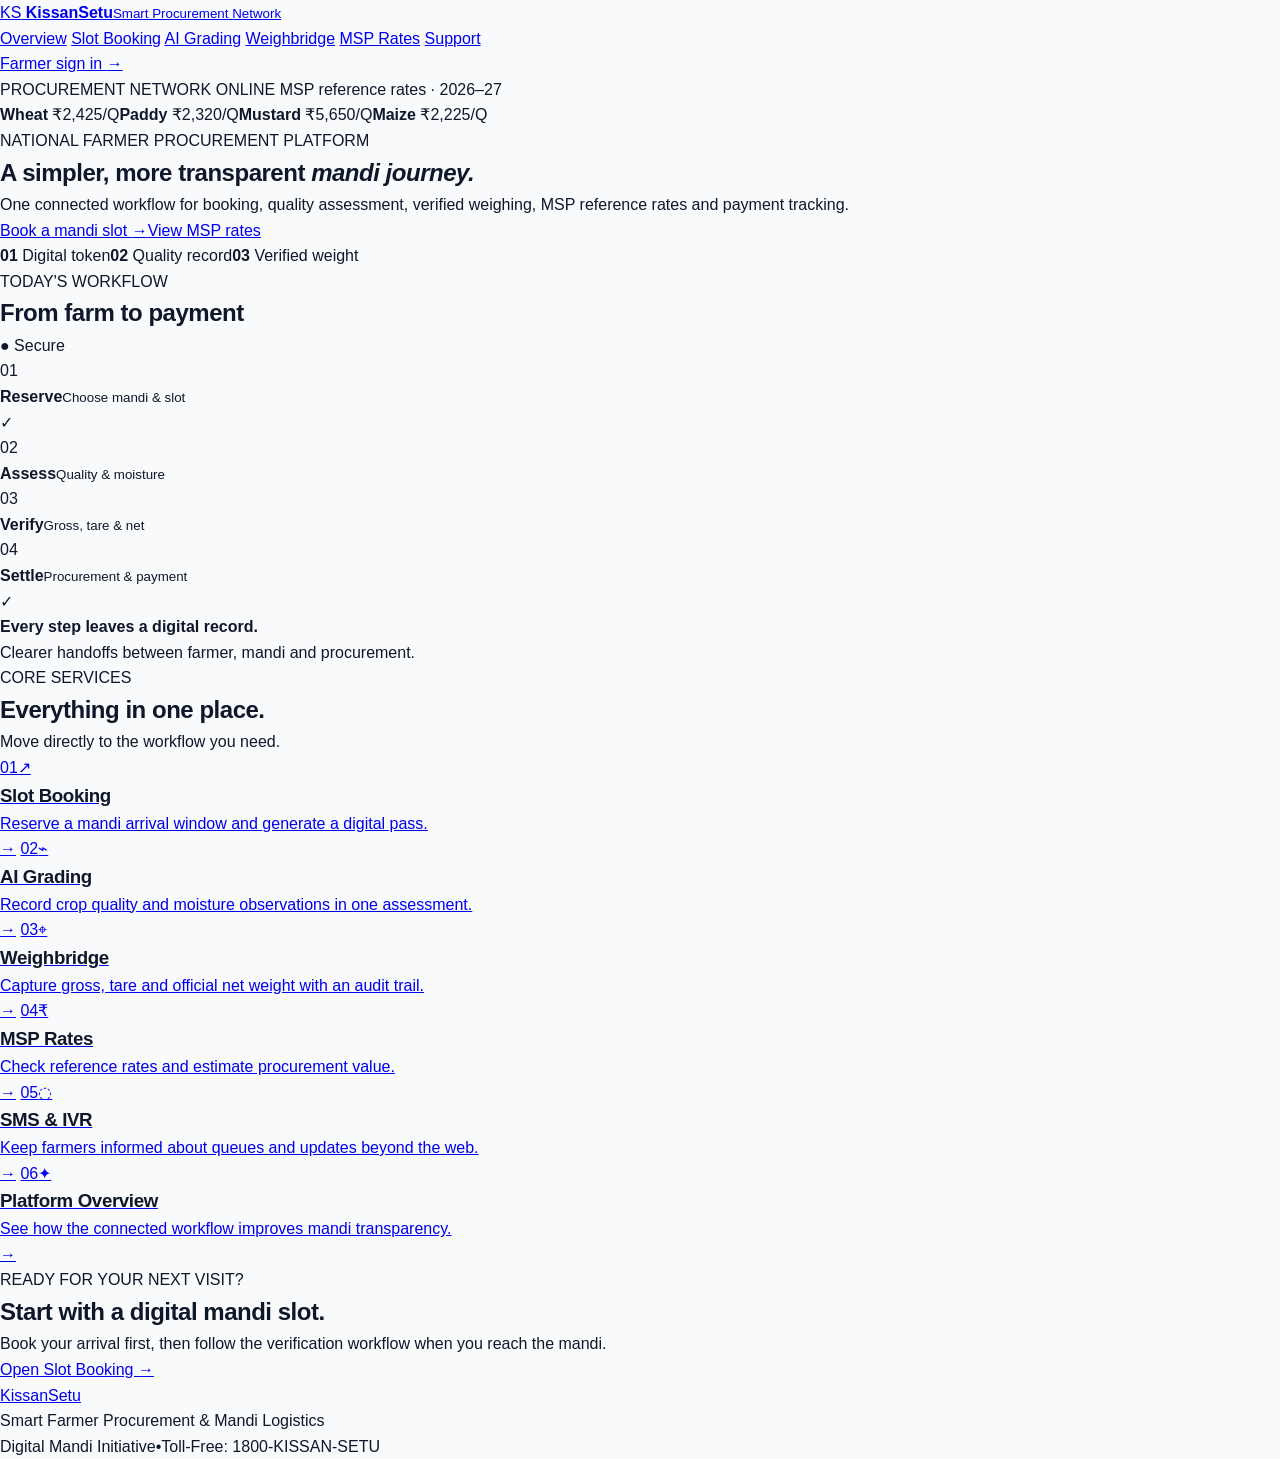
==== commit 64e45103: "Redesign KissanSetu homepage UI and UX" ====
--- a/index.html
+++ b/index.html
@@ -3,1065 +3,77 @@
 <head>
     <meta charset="UTF-8">
     <meta name="viewport" content="width=device-width, initial-scale=1.0">
-    <title>KissanSetu - National Smart Farmer Procurement & Mandi Logistics Portal</title>
-    <!-- Google Fonts -->
+    <meta name="description" content="KissanSetu — smart farmer procurement and mandi logistics.">
+    <title>KissanSetu | Smart Farmer Procurement</title>
     <link rel="preconnect" href="https://fonts.googleapis.com">
     <link rel="preconnect" href="https://fonts.gstatic.com" crossorigin>
-    <link href="https://fonts.googleapis.com/css2?family=Outfit:wght@400;500;600;700;800&family=Plus+Jakarta+Sans:wght@400;500;600;700;800&display=swap" rel="stylesheet">
+    <link href="https://fonts.googleapis.com/css2?family=DM+Sans:wght@400;500;600;700&family=Manrope:wght@500;600;700;800&display=swap" rel="stylesheet">
     <link rel="stylesheet" href="style.css">
 </head>
-<body>
+<body class="ks-home">
+<header class="ks-header">
+  <div class="ks-header-inner">
+    <a href="index.html" class="ks-brand" aria-label="KissanSetu home">
+      <span class="ks-brand-mark" aria-hidden="true">KS</span>
+      <span class="ks-brand-copy"><strong>KissanSetu</strong><small>Smart Procurement Network</small></span>
+    </a>
+    <nav class="ks-nav" aria-label="Primary navigation">
+      <a class="is-active" href="index.html">Overview</a>
+      <a href="booking.html">Slot Booking</a>
+      <a href="quality.html">AI Grading</a>
+      <a href="weighbridge.html">Weighbridge</a>
+      <a href="msp-rates.html">MSP Rates</a>
+      <a href="support.html">Support</a>
+    </nav>
+    <a class="ks-signin" href="auth.html">Farmer sign in <span>→</span></a>
+  </div>
+</header>
 
-    <!-- SPLASH SCREEN ENTRANCE ANIMATION -->
-    <div id="app-entrance-splash" class="app-entrance-splash">
-        <div class="splash-content">
-            <div class="splash-logo-wrapper">
-                <div class="splash-logo-glow"></div>
-                <div class="splash-logo-icon">
-                    <svg width="52" height="52" viewBox="0 0 24 24" fill="none" stroke="currentColor" stroke-width="2.2" stroke-linecap="round" stroke-linejoin="round">
-                        <path d="M11 20A7 7 0 0 1 9.8 6.1C15.5 5 17 4.4 19 2c1 2 2 4.18 2 8 0 5.5-4.78 10-10 10Z"></path>
-                        <path d="M2 21c0-3 1.85-5.36 5.08-6C9.5 14.52 12 13 13 12"></path>
-                    </svg>
-                </div>
-            </div>
-            <h1 class="splash-title">KissanSetu</h1>
-            <p class="splash-tagline">National Smart Farmer Procurement & Mandi Logistics Portal</p>
-            <div class="splash-loader-bar">
-                <div class="splash-progress" id="splash-progress"></div>
-            </div>
-            <span class="splash-status-text" id="splash-status-text">🌾 Initializing KissanSetu Procurement Engine...</span>
-        </div>
+<div class="ks-statusbar">
+  <div class="ks-status-inner">
+    <span class="ks-live"><i></i> PROCUREMENT NETWORK ONLINE</span><span class="ks-status-divider"></span>
+    <span>MSP reference rates · 2026–27</span>
+    <div class="ks-rates"><span><b>Wheat</b> ₹2,425/Q</span><span><b>Paddy</b> ₹2,320/Q</span><span><b>Mustard</b> ₹5,650/Q</span><span><b>Maize</b> ₹2,225/Q</span></div>
+  </div>
+</div>
+
+<main>
+<section class="ks-hero">
+  <div class="ks-hero-inner">
+    <div class="ks-hero-copy">
+      <div class="ks-eyebrow"><span></span> NATIONAL FARMER PROCUREMENT PLATFORM</div>
+      <h1>A simpler, more transparent <em>mandi journey.</em></h1>
+      <p class="ks-hero-lead">One connected workflow for booking, quality assessment, verified weighing, MSP reference rates and payment tracking.</p>
+      <div class="ks-hero-actions"><a href="booking.html" class="ks-btn ks-btn-primary">Book a mandi slot <span>→</span></a><a href="msp-rates.html" class="ks-btn ks-btn-secondary">View MSP rates</a></div>
+      <div class="ks-trust-row"><span><b>01</b> Digital token</span><span><b>02</b> Quality record</span><span><b>03</b> Verified weight</span></div>
     </div>
 
-    <!-- MAIN HEADER NAVIGATION -->
-    <header class="main-header">
-        <div class="header-container">
-            <a href="#dashboard" class="brand">
-                <div class="brand-icon">
-                    <svg width="30" height="30" viewBox="0 0 24 24" fill="none" stroke="currentColor" stroke-width="2.2" stroke-linecap="round" stroke-linejoin="round">
-                        <path d="M11 20A7 7 0 0 1 9.8 6.1C15.5 5 17 4.4 19 2c1 2 2 4.18 2 8 0 5.5-4.78 10-10 10Z"></path>
-                        <path d="M2 21c0-3 1.85-5.36 5.08-6C9.5 14.52 12 13 13 12"></path>
-                    </svg>
-                </div>
-                <div class="brand-text">
-                    <h1>KissanSetu</h1>
-                    <span>National Smart Farmer Procurement & Mandi Logistics</span>
-                </div>
-            </a>
+    <div class="ks-hero-panel">
+      <div class="ks-panel-top"><div><span class="ks-panel-kicker">TODAY'S WORKFLOW</span><h2>From farm to payment</h2></div><span class="ks-secure">● Secure</span></div>
+      <div class="ks-flow">
+        <div class="ks-flow-step is-current"><span class="ks-flow-icon">01</span><div><strong>Reserve</strong><small>Choose mandi & slot</small></div><span class="ks-check">✓</span></div><div class="ks-flow-line"></div>
+        <div class="ks-flow-step"><span class="ks-flow-icon">02</span><div><strong>Assess</strong><small>Quality & moisture</small></div></div><div class="ks-flow-line"></div>
+        <div class="ks-flow-step"><span class="ks-flow-icon">03</span><div><strong>Verify</strong><small>Gross, tare & net</small></div></div><div class="ks-flow-line"></div>
+        <div class="ks-flow-step"><span class="ks-flow-icon">04</span><div><strong>Settle</strong><small>Procurement & payment</small></div></div>
+      </div>
+      <div class="ks-panel-note"><span>✓</span><p><strong>Every step leaves a digital record.</strong><br>Clearer handoffs between farmer, mandi and procurement.</p></div>
+    </div>
+  </div>
+</section>
 
-            <!-- Header Navigation Links -->
-            <nav class="header-nav" id="main-nav-links">
-                <a href="#dashboard" class="nav-link active">📊 Overview</a>
-                <a href="#flow-booking" class="nav-link">🎟️ Slot Booking</a>
-                <a href="#ai-quality" class="nav-link">🔍 AI Grading</a>
-                <a href="#weighbridge" class="nav-link">⚖️ Weighbridge</a>
-                <a href="#msp-rates" class="nav-link">💰 MSP Rates</a>
-                <a href="#sms-support" class="nav-link">📱 SMS/IVR</a>
-                <a href="#transparency" class="nav-link">⭐ Highlights</a>
-            </nav>
-
-            <div class="header-actions">
-                <div id="user-session-pill" class="status-pill" style="display:none; background:#0F172A; border-color:#0EA5E9;">
-                    <span id="session-user-name">Farmer Session</span>
-                    <button onclick="logoutFarmer()" style="background:none; border:none; color:#F87171; cursor:pointer; font-weight:700; margin-left:0.6rem; text-decoration:underline;">Logout</button>
-                </div>
-
-                <div class="status-pill" id="system-status-pill">
-                    <span class="status-dot"></span>
-                    <span>KissanSetu Live • Login Required</span>
-                </div>
-            </div>
-        </div>
-    </header>
-
-    <!-- LIVE MSP RATES MARQUEE TICKER -->
-    <div class="msp-ticker-bar">
-        <div class="ticker-label">
-            ⚡ Live Govt. MSP (2026-27):
-        </div>
-        <div class="ticker-content">
-            <span class="ticker-item"><span class="ticker-crop">Wheat (Kanak):</span> <span class="ticker-val">₹2,425 / Q</span> <span class="ticker-badge">+₹150</span></span>
-            <span class="ticker-item"><span class="ticker-crop">Paddy (Grade A):</span> <span class="ticker-val">₹2,320 / Q</span> <span class="ticker-badge">+₹117</span></span>
-            <span class="ticker-item"><span class="ticker-crop">Mustard (Sarson):</span> <span class="ticker-val">₹5,650 / Q</span> <span class="ticker-badge">+₹300</span></span>
-            <span class="ticker-item"><span class="ticker-crop">Maize (Makka):</span> <span class="ticker-val">₹2,225 / Q</span> <span class="ticker-badge">+₹135</span></span>
-            <span class="ticker-item"><span class="ticker-crop">Gram (Chana):</span> <span class="ticker-val">₹5,440 / Q</span> <span class="ticker-badge">+₹210</span></span>
-        </div>
-    </div>
-
-    <!-- LANDING VIEW: AUTHENTICATION & REGISTRATION -->
-    <section class="auth-landing-wrapper" id="auth-landing-section">
-        <div class="auth-hero-card">
-            <div class="auth-hero-header">
-                <span class="badge-sih">GOVT. AGTECH INITIATIVE • FARMER PORTAL</span>
-                <h2>Welcome to KissanSetu Portal</h2>
-                <p>Login or Register your Aadhaar to access Smart Mandi Queueing & Direct MSP Procurement</p>
-            </div>
-
-            <!-- Auth Mode Switch Tabs -->
-            <div class="auth-tabs">
-                <button class="auth-tab-btn active" id="tab-btn-login" onclick="switchAuthMode('login')">
-                    🔑 Farmer Login (Phone / Aadhaar)
-                </button>
-                <button class="auth-tab-btn" id="tab-btn-register" onclick="switchAuthMode('register')">
-                    📝 Register New Farmer
-                </button>
-            </div>
-
-            <div class="auth-card-body">
-                <!-- FORM 1: LOGIN MODE -->
-                <div id="auth-view-login">
-                    <div class="login-sub-tabs">
-                        <button class="login-sub-tab active" id="sub-tab-phone" onclick="switchLoginMethod('phone')">📱 Phone Number</button>
-                        <button class="login-sub-tab" id="sub-tab-aadhaar" onclick="switchLoginMethod('aadhaar')">💳 Aadhaar Number</button>
-                    </div>
-
-                    <div class="form-group margin-top-sm" id="group-phone-input">
-                        <label for="landing-phone-input">Mobile Phone Number</label>
-                        <div class="input-with-icon">
-                            <svg width="18" height="18" viewBox="0 0 24 24" fill="none" stroke="currentColor" stroke-width="2"><path d="M22 16.92v3a2 2 0 0 1-2.18 2 19.79 19.79 0 0 1-8.63-3.07 19.5 19.5 0 0 1-6-6 19.79 19.79 0 0 1-3.07-8.67A2 2 0 0 1 4.11 2h3a2 2 0 0 1 2 1.72 12.84 12.84 0 0 0 .7 2.81 2 2 0 0 1-.45 2.11L8.09 9.91a16 16 0 0 0 6 6l1.27-1.27a2 2 0 0 1 2.11-.45 12.84 12.84 0 0 0 2.81.7A2 2 0 0 1 22 16.92z"></path></svg>
-                            <input type="tel" id="landing-phone-input" placeholder="e.g. +91 XXXXXXXXXX">
-                        </div>
-                    </div>
-
-                    <div class="form-group margin-top-sm" id="group-aadhaar-input" style="display:none;">
-                        <label for="landing-aadhaar-input">12-Digit Aadhaar Number</label>
-                        <div class="input-with-icon">
-                            <svg width="18" height="18" viewBox="0 0 24 24" fill="none" stroke="currentColor" stroke-width="2"><rect x="3" y="4" width="18" height="16" rx="2"></rect><line x1="7" y1="8" x2="17" y2="8"></line><line x1="7" y1="12" x2="13" y2="12"></line></svg>
-                            <input type="text" id="landing-aadhaar-input" placeholder="e.g. XXXX XXXX XXXX" maxlength="14">
-                        </div>
-                    </div>
-
-                    <div class="form-group margin-top-sm" id="group-otp-input" style="display:none;">
-                        <label for="landing-otp-input">Enter 4-Digit SMS OTP Code</label>
-                        <div class="input-with-icon">
-                            <svg width="18" height="18" viewBox="0 0 24 24" fill="none" stroke="currentColor" stroke-width="2"><rect x="3" y="11" width="18" height="11" rx="2" ry="2"></rect><path d="M7 11V7a5 5 0 0 1 10 0v4"></path></svg>
-                            <input type="text" id="landing-otp-input" placeholder="Enter XXXX" maxlength="4">
-                        </div>
-                        <span id="landing-otp-hint" style="color:#059669; font-size:0.82rem; font-weight:700; margin-top:0.4rem; display:block;"></span>
-                    </div>
-
-                    <div class="form-actions-full margin-top">
-                        <button class="btn btn-accent btn-xl" id="btn-landing-send-otp" onclick="sendLandingOtp()">
-                            📲 Send OTP Code via SMS
-                        </button>
-                        <button class="btn btn-primary btn-xl" id="btn-landing-verify-otp" onclick="verifyLandingOtp()" style="display:none;">
-                            ✓ Verify OTP & Unlock KissanSetu Portal
-                        </button>
-                    </div>
-                </div>
-
-                <!-- FORM 2: REGISTRATION MODE -->
-                <div id="auth-view-register" style="display:none;">
-                    <form id="farmer-registration-form" class="booking-form-grid" onsubmit="handleRegisterFarmer(event)">
-                        <div class="form-group">
-                            <label for="reg-farmer-name">Farmer Name</label>
-                            <div class="input-with-icon">
-                                <svg width="18" height="18" viewBox="0 0 24 24" fill="none" stroke="currentColor" stroke-width="2"><path d="M20 21v-2a4 4 0 0 0-4-4H8a4 4 0 0 0-4 4v2"></path><circle cx="12" cy="7" r="4"></circle></svg>
-                                <input type="text" id="reg-farmer-name" required placeholder="Full Name as per Aadhaar">
-                            </div>
-                        </div>
-
-                        <div class="form-group">
-                            <label for="reg-farmer-phone">Mobile Number</label>
-                            <div class="input-with-icon">
-                                <svg width="18" height="18" viewBox="0 0 24 24" fill="none" stroke="currentColor" stroke-width="2"><path d="M22 16.92v3a2 2 0 0 1-2.18 2 19.79 19.79 0 0 1-8.63-3.07 19.5 19.5 0 0 1-6-6 19.79 19.79 0 0 1-3.07-8.67A2 2 0 0 1 4.11 2h3a2 2 0 0 1 2 1.72 12.84 12.84 0 0 0 .7 2.81 2 2 0 0 1-.45 2.11L8.09 9.91a16 16 0 0 0 6 6l1.27-1.27a2 2 0 0 1 2.11-.45 12.84 12.84 0 0 0 2.81.7A2 2 0 0 1 22 16.92z"></path></svg>
-                                <input type="tel" id="reg-farmer-phone" required placeholder="e.g. +91 XXXXXXXXXX">
-                            </div>
-                        </div>
-
-                        <div class="form-group">
-                            <label for="reg-farmer-aadhaar">12-Digit Aadhaar Number</label>
-                            <div class="input-with-icon">
-                                <svg width="18" height="18" viewBox="0 0 24 24" fill="none" stroke="currentColor" stroke-width="2"><rect x="3" y="4" width="18" height="16" rx="2"></rect><line x1="7" y1="8" x2="17" y2="8"></line><line x1="7" y1="12" x2="13" y2="12"></line></svg>
-                                <input type="text" id="reg-farmer-aadhaar" required placeholder="e.g. XXXX XXXX XXXX" maxlength="14">
-                            </div>
-                        </div>
-
-                        <!-- CROP SELECTION WITH CUSTOM TYPE -->
-                        <div class="form-group">
-                            <label for="reg-farmer-crop">Primary Crop</label>
-                            <div class="input-with-icon">
-                                <svg width="18" height="18" viewBox="0 0 24 24" fill="none" stroke="currentColor" stroke-width="2"><path d="M11 20A7 7 0 0 1 9.8 6.1C15.5 5 17 4.4 19 2c1 2 2 4.18 2 8 0 5.5-4.78 10-10 10Z"></path></svg>
-                                <select id="reg-farmer-crop" required onchange="onCropSelectChange()">
-                                    <option value="Wheat" selected>Wheat (Kanak)</option>
-                                    <option value="Paddy (Grade A)">Paddy (Grade A)</option>
-                                    <option value="Maize">Maize (Makka)</option>
-                                    <option value="Mustard">Mustard (Sarson)</option>
-                                    <option value="Gram">Gram (Chana)</option>
-                                    <option value="__custom__">➕ Add & Type Custom Crop...</option>
-                                </select>
-                            </div>
-                            <div id="group-custom-crop" style="display:none; margin-top:0.4rem;">
-                                <input type="text" id="reg-custom-crop-input" placeholder="Type Custom Crop (e.g. Soyabean, Cotton, Sugarcane)">
-                            </div>
-                        </div>
-
-                        <div class="form-group">
-                            <label for="reg-farmer-qty">Estimated Quantity (Quintals)</label>
-                            <div class="input-with-icon">
-                                <svg width="18" height="18" viewBox="0 0 24 24" fill="none" stroke="currentColor" stroke-width="2"><path d="M21 16V8a2 2 0 0 0-1-1.73l-7-4a2 2 0 0 0-2 0l-7 4A2 2 0 0 0 3 8v8a2 2 0 0 0 1 1.73l7 4a2 2 0 0 0 2 0l7-4A2 2 0 0 0 21 16z"></path></svg>
-                                <input type="number" id="reg-farmer-qty" value="50" min="1" max="500" required placeholder="Quintals">
-                            </div>
-                        </div>
-
-                        <!-- MANDI CENTER SELECTION WITH CUSTOM TYPE -->
-                        <div class="form-group">
-                            <label for="reg-farmer-center">Nearest Mandi Procurement Center</label>
-                            <div class="input-with-icon">
-                                <svg width="18" height="18" viewBox="0 0 24 24" fill="none" stroke="currentColor" stroke-width="2"><path d="M21 10c0 7-9 13-9 13s-9-6-9-13a9 9 0 0 1 18 0z"></path><circle cx="12" cy="10" r="3"></circle></svg>
-                                <select id="reg-farmer-center" required onchange="onCenterSelectChange()">
-                                    <option value="Karnal Central Grain Mandi Hub #3" selected>Karnal Central Grain Mandi Hub #3</option>
-                                    <option value="Ludhiana Main Anaj Mandi">Ludhiana Main Anaj Mandi</option>
-                                    <option value="Jaipur Rural Procurement Depot">Jaipur Rural Procurement Depot</option>
-                                    <option value="Indore Krishi Upaj Mandi">Indore Krishi Upaj Mandi</option>
-                                    <option value="__custom__">➕ Add & Type Custom Mandi Center...</option>
-                                </select>
-                            </div>
-                            <div id="group-custom-center" style="display:none; margin-top:0.4rem;">
-                                <input type="text" id="reg-custom-center-input" placeholder="Type Custom Mandi Name & Location">
-                            </div>
-                        </div>
-
-                        <div class="form-actions-full">
-                            <button type="submit" class="btn btn-primary btn-xl">
-                                <svg width="20" height="20" viewBox="0 0 24 24" fill="none" stroke="currentColor" stroke-width="2"><line x1="12" y1="5" x2="12" y2="19"></line><line x1="5" y1="12" x2="19" y2="12"></line></svg>
-                                Register Farmer & Unlock Portal
-                            </button>
-                        </div>
-                    </form>
-                </div>
-            </div>
-        </div>
-    </section>
-
-    <!-- MAIN APPLICATION CONTAINER (HIDDEN UNTIL AUTHENTICATION) -->
-    <div id="main-app-content" style="display:none;">
-
-        <!-- SIH DEMO ACTION BAR -->
-        <div class="sih-action-bar">
-            <div class="sih-bar-container">
-                <div class="sih-bar-info">
-                    <strong>⚡ KISSANSETU CONTROLS:</strong>
-                    <span>Test dynamic flow step-by-step or reset data back to zero</span>
-                </div>
-                <div class="sih-bar-btns">
-                    <button class="btn btn-outline btn-sm" onclick="demoCreateFarmer()">+ Add Demo Farmer</button>
-                    <button class="btn btn-outline btn-sm" onclick="demoBookSlot()">+ Book Demo Slot</button>
-                    <button class="btn btn-accent btn-sm" id="btn-demo-advance" onclick="advanceQueue()" disabled>⚡ Advance Queue</button>
-                    <button class="btn btn-danger btn-sm" onclick="resetDemo()">🗑 Reset Demo (0 Data)</button>
-                </div>
-            </div>
-        </div>
-
-        <main class="content-wrapper">
-            
-            <!-- SECTION 1: REAL-TIME DASHBOARD METRICS -->
-            <section class="dashboard-section" id="dashboard">
-                <div class="section-title-compact">
-                    <h2>KissanSetu Procurement Center Overview</h2>
-                    <p>Real-time metrics calculated dynamically from central application state</p>
-                </div>
-                
-                <div class="dashboard-cards">
-                    <div class="stat-card accent-green">
-                        <div class="stat-icon">
-                            <svg width="24" height="24" viewBox="0 0 24 24" fill="none" stroke="currentColor" stroke-width="2"><path d="M17 21v-2a4 4 0 0 0-4-4H5a4 4 0 0 0-4 4v2"></path><circle cx="9" cy="7" r="4"></circle></svg>
-                        </div>
-                        <div class="stat-info">
-                            <span class="stat-label">Total Farmers</span>
-                            <h3 class="stat-value" id="stat-total-farmers">0</h3>
-                            <span class="stat-sub">Registered farmers</span>
-                        </div>
-                    </div>
-
-                    <div class="stat-card accent-blue">
-                        <div class="stat-icon">
-                            <svg width="24" height="24" viewBox="0 0 24 24" fill="none" stroke="currentColor" stroke-width="2"><rect x="3" y="4" width="18" height="18" rx="2" ry="2"></rect><line x1="16" y1="2" x2="16" y2="6"></line><line x1="8" y1="2" x2="8" y2="6"></line></svg>
-                        </div>
-                        <div class="stat-info">
-                            <span class="stat-label">Today's Bookings</span>
-                            <h3 class="stat-value" id="stat-todays-bookings">0</h3>
-                            <span class="stat-sub">Active slot reservations</span>
-                        </div>
-                    </div>
-
-                    <div class="stat-card accent-amber">
-                        <div class="stat-icon">
-                            <svg width="24" height="24" viewBox="0 0 24 24" fill="none" stroke="currentColor" stroke-width="2"><circle cx="12" cy="12" r="10"></circle><polyline points="12 6 12 12 16 14"></polyline></svg>
-                        </div>
-                        <div class="stat-info">
-                            <span class="stat-label">Waiting Farmers</span>
-                            <h3 class="stat-value" id="stat-waiting-farmers">0</h3>
-                            <span class="stat-sub">In queue waiting line</span>
-                        </div>
-                    </div>
-
-                    <div class="stat-card accent-teal">
-                        <div class="stat-icon">
-                            <svg width="24" height="24" viewBox="0 0 24 24" fill="none" stroke="currentColor" stroke-width="2"><path d="M22 11.08V12a10 10 0 1 1-5.93-9.14"></path><polyline points="22 4 12 14.01 9 11.01"></polyline></svg>
-                        </div>
-                        <div class="stat-info">
-                            <span class="stat-label">Completed Procurement</span>
-                            <h3 class="stat-value" id="stat-completed-proc">0</h3>
-                            <span class="stat-sub">Approved mandates</span>
-                        </div>
-                    </div>
-
-                    <div class="stat-card accent-green">
-                        <div class="stat-icon">
-                            <svg width="24" height="24" viewBox="0 0 24 24" fill="none" stroke="currentColor" stroke-width="2"><rect x="2" y="7" width="20" height="14" rx="2" ry="2"></rect><path d="M16 21V5a2 2 0 0 0-2-2h-4a2 2 0 0 0-2 2v16"></path></svg>
-                        </div>
-                        <div class="stat-info">
-                            <span class="stat-label">Total Quantity</span>
-                            <h3 class="stat-value" id="stat-total-qty">0 Q</h3>
-                            <span class="stat-sub">Verified net weight</span>
-                        </div>
-                    </div>
-
-                    <div class="stat-card accent-blue">
-                        <div class="stat-icon">
-                            <svg width="24" height="24" viewBox="0 0 24 24" fill="none" stroke="currentColor" stroke-width="2"><line x1="12" y1="1" x2="12" y2="23"></line><path d="M17 5H9.5a3.5 3.5 0 0 0 0 7h5a3.5 3.5 0 0 1 0 7H6"></path></svg>
-                        </div>
-                        <div class="stat-info">
-                            <span class="stat-label">Procurement Value</span>
-                            <h3 class="stat-value" id="stat-total-val">₹0</h3>
-                            <span class="stat-sub">Total payout value</span>
-                        </div>
-                    </div>
-
-                    <div class="stat-card accent-teal">
-                        <div class="stat-icon">
-                            <svg width="24" height="24" viewBox="0 0 24 24" fill="none" stroke="currentColor" stroke-width="2"><path d="M12 22s8-4 8-10V5l-8-3-8 3v7c0 6 8 10 8 10z"></path></svg>
-                        </div>
-                        <div class="stat-info">
-                            <span class="stat-label">Payments Completed</span>
-                            <h3 class="stat-value" id="stat-completed-payments">0</h3>
-                            <span class="stat-sub">Successful DBT credits</span>
-                        </div>
-                    </div>
-                </div>
-            </section>
-
-            <!-- REGISTERED FARMERS TABLE DIRECTORY -->
-            <section class="module-card">
-                <div class="table-container" style="margin-top:0;">
-                    <h3>Registered Farmers Directory</h3>
-                    <div class="table-responsive">
-                        <table class="data-table">
-                            <thead>
-                                <tr>
-                                    <th>Farmer ID</th>
-                                    <th>Farmer Name</th>
-                                    <th>Mobile</th>
-                                    <th>Aadhaar No.</th>
-                                    <th>Crop</th>
-                                    <th>Est. Quantity</th>
-                                    <th>Center</th>
-                                    <th>Status</th>
-                                    <th>Actions</th>
-                                </tr>
-                            </thead>
-                            <tbody id="farmers-table-body">
-                                <!-- Populated dynamically -->
-                            </tbody>
-                        </table>
-                    </div>
-                </div>
-            </section>
-
-            <!-- MAIN INTERACTIVE WORKFLOW CONTAINER (STEPS 1 TO 7) -->
-            <section class="flow-container" id="flow-booking">
-                <!-- Stepper Progress Navigation -->
-                <div class="stepper-nav">
-                    <button class="step-nav-btn active" data-step="1" id="nav-step-1">
-                        <span class="step-num">1</span>
-                        <span class="step-name">Slot Booking</span>
-                    </button>
-                    <div class="step-line"></div>
-                    <button class="step-nav-btn" data-step="2" id="nav-step-2">
-                        <span class="step-num">2</span>
-                        <span class="step-name">Digital Pass</span>
-                    </button>
-                    <div class="step-line"></div>
-                    <button class="step-nav-btn" data-step="3" id="nav-step-3">
-                        <span class="step-num">3</span>
-                        <span class="step-name">Real-Time Queue</span>
-                    </button>
-                    <div class="step-line"></div>
-                    <button class="step-nav-btn" data-step="4" id="nav-step-4">
-                        <span class="step-num">4</span>
-                        <span class="step-name">AI Quality</span>
-                    </button>
-                    <div class="step-line"></div>
-                    <button class="step-nav-btn" data-step="5" id="nav-step-5">
-                        <span class="step-num">5</span>
-                        <span class="step-name">Weighbridge</span>
-                    </button>
-                    <div class="step-line"></div>
-                    <button class="step-nav-btn" data-step="6" id="nav-step-6">
-                        <span class="step-num">6</span>
-                        <span class="step-name">MSP & Procurement</span>
-                    </button>
-                    <div class="step-line"></div>
-                    <button class="step-nav-btn" data-step="7" id="nav-step-7">
-                        <span class="step-num">7</span>
-                        <span class="step-name">Payment Status</span>
-                    </button>
-                </div>
-
-                <!-- STEP 1: FARMER SLOT BOOKING -->
-                <div class="step-panel active" id="panel-step-1">
-                    <div class="panel-header">
-                        <div class="panel-title">
-                            <span class="step-badge">FLOW STEP 1</span>
-                            <h2>1. Farmer Mandi Slot Booking</h2>
-                            <p>Select a registered farmer to reserve a Mandi procurement slot</p>
-                        </div>
-                    </div>
-
-                    <form id="booking-form" class="booking-form-grid" onsubmit="handleBookSlot(event)">
-                        <div class="form-group span-2">
-                            <label for="booking-farmer-select">Select Registered Farmer</label>
-                            <div class="input-with-icon">
-                                <svg width="18" height="18" viewBox="0 0 24 24" fill="none" stroke="currentColor" stroke-width="2"><path d="M20 21v-2a4 4 0 0 0-4-4H8a4 4 0 0 0-4 4v2"></path><circle cx="12" cy="7" r="4"></circle></svg>
-                                <select id="booking-farmer-select" required onchange="onBookingFarmerChange()">
-                                    <!-- Dynamically populated -->
-                                </select>
-                            </div>
-                        </div>
-
-                        <div class="form-group">
-                            <label for="booking-crop">Crop Type</label>
-                            <div class="input-with-icon">
-                                <svg width="18" height="18" viewBox="0 0 24 24" fill="none" stroke="currentColor" stroke-width="2"><path d="M11 20A7 7 0 0 1 9.8 6.1C15.5 5 17 4.4 19 2c1 2 2 4.18 2 8 0 5.5-4.78 10-10 10Z"></path></svg>
-                                <input type="text" id="booking-crop" readonly placeholder="Auto-filled from Farmer profile">
-                            </div>
-                        </div>
-
-                        <div class="form-group">
-                            <label for="booking-qty">Quantity (Quintals)</label>
-                            <div class="input-with-icon">
-                                <svg width="18" height="18" viewBox="0 0 24 24" fill="none" stroke="currentColor" stroke-width="2"><path d="M21 16V8a2 2 0 0 0-1-1.73l-7-4a2 2 0 0 0-2 0l-7 4A2 2 0 0 0 3 8v8a2 2 0 0 0 1 1.73l7 4a2 2 0 0 0 2 0l7-4A2 2 0 0 0 21 16z"></path></svg>
-                                <input type="number" id="booking-qty" min="1" max="500" required placeholder="Quintals">
-                            </div>
-                        </div>
-
-                        <div class="form-group">
-                            <label for="booking-center">Procurement Center</label>
-                            <div class="input-with-icon">
-                                <svg width="18" height="18" viewBox="0 0 24 24" fill="none" stroke="currentColor" stroke-width="2"><path d="M21 10c0 7-9 13-9 13s-9-6-9-13a9 9 0 0 1 18 0z"></path><circle cx="12" cy="10" r="3"></circle></svg>
-                                <input type="text" id="booking-center" readonly placeholder="Auto-filled Center">
-                            </div>
-                        </div>
-
-                        <div class="form-group">
-                            <label for="booking-date">Date</label>
-                            <div class="input-with-icon">
-                                <svg width="18" height="18" viewBox="0 0 24 24" fill="none" stroke="currentColor" stroke-width="2"><rect x="3" y="4" width="18" height="18" rx="2" ry="2"></rect><line x1="16" y1="2" x2="16" y2="6"></line><line x1="8" y1="2" x2="8" y2="6"></line></svg>
-                                <input type="date" id="booking-date" required>
-                            </div>
-                        </div>
-
-                        <div class="form-group">
-                            <label for="booking-time">Time Slot</label>
-                            <div class="input-with-icon">
-                                <svg width="18" height="18" viewBox="0 0 24 24" fill="none" stroke="currentColor" stroke-width="2"><circle cx="12" cy="12" r="10"></circle><polyline points="12 6 12 12 16 14"></polyline></svg>
-                                <select id="booking-time" required>
-                                    <option value="10:00 AM - 11:00 AM" selected>10:00 AM - 11:00 AM</option>
-                                    <option value="11:00 AM - 12:00 PM">11:00 AM - 12:00 PM</option>
-                                    <option value="01:00 PM - 02:00 PM">01:00 PM - 02:00 PM</option>
-                                    <option value="02:00 PM - 03:00 PM">02:00 PM - 03:00 PM</option>
-                                </select>
-                            </div>
-                        </div>
-
-                        <div class="form-actions-full">
-                            <button type="submit" class="btn btn-primary btn-xl" id="btn-book-slot">
-                                <svg width="20" height="20" viewBox="0 0 24 24" fill="none" stroke="currentColor" stroke-width="2"><path d="M14 2H6a2 2 0 0 0-2 2v16a2 2 0 0 0 2 2h12a2 2 0 0 0 2-2V8z"></path><polyline points="14 2 14 8 20 8"></polyline><line x1="12" y1="18" x2="12" y2="12"></line></svg>
-                                Book Slot & Generate KissanSetu Digital Pass
-                            </button>
-                        </div>
-                    </form>
-
-                    <div class="table-container margin-top">
-                        <h3>Active Slot Bookings Directory</h3>
-                        <div class="table-responsive">
-                            <table class="data-table">
-                                <thead>
-                                    <tr>
-                                        <th>Token</th>
-                                        <th>Farmer</th>
-                                        <th>Crop</th>
-                                        <th>Quantity</th>
-                                        <th>Center</th>
-                                        <th>Slot Date & Time</th>
-                                        <th>Status</th>
-                                    </tr>
-                                </thead>
-                                <tbody id="bookings-table-body">
-                                    <!-- Populated dynamically -->
-                                </tbody>
-                            </table>
-                        </div>
-                    </div>
-                </div>
-
-                <!-- STEP 2: DIGITAL TOKEN PASS -->
-                <div class="step-panel" id="panel-step-2">
-                    <div class="panel-header">
-                        <div class="panel-title">
-                            <span class="step-badge">FLOW STEP 2</span>
-                            <h2>2. KissanSetu Digital Pass</h2>
-                            <p>Instant digital queue authorization token generated for Mandi gate entry</p>
-                        </div>
-                    </div>
-
-                    <div class="token-wrapper" id="token-pass-container"></div>
-                </div>
-
-                <!-- STEP 3: REAL-TIME QUEUE MONITOR -->
-                <div class="step-panel" id="panel-step-3">
-                    <div class="panel-header">
-                        <div class="panel-title">
-                            <span class="step-badge">FLOW STEP 3</span>
-                            <h2>3. Real-Time Queue Monitor</h2>
-                            <p>Live visibility of procurement gate movement and estimated wait time</p>
-                        </div>
-                    </div>
-
-                    <div class="queue-grid">
-                        <div class="queue-status-box current-token-box">
-                            <div class="q-header">
-                                <svg width="20" height="20" viewBox="0 0 24 24" fill="none" stroke="currentColor" stroke-width="2"><circle cx="12" cy="12" r="10"></circle><polyline points="12 6 12 12 16 14"></polyline></svg>
-                                <span>CURRENT TOKEN SERVICED</span>
-                            </div>
-                            <div class="q-big-display pulse-green" id="queue-current-token">—</div>
-                            <span class="q-sub-text" id="queue-current-sub">Gate Counter #02</span>
-                        </div>
-
-                        <div class="queue-status-box your-token-box">
-                            <div class="q-header">
-                                <svg width="20" height="20" viewBox="0 0 24 24" fill="none" stroke="currentColor" stroke-width="2"><path d="M20 21v-2a4 4 0 0 0-4-4H8a4 4 0 0 0-4 4v2"></path><circle cx="12" cy="7" r="4"></circle></svg>
-                                <span>ACTIVE TOKEN</span>
-                            </div>
-                            <div class="q-big-display text-primary" id="queue-your-token">—</div>
-                            <span class="q-sub-text" id="queue-your-sub">Slot reservation</span>
-                        </div>
-
-                        <div class="queue-status-box people-ahead-box">
-                            <div class="q-header">
-                                <svg width="20" height="20" viewBox="0 0 24 24" fill="none" stroke="currentColor" stroke-width="2"><path d="M17 21v-2a4 4 0 0 0-4-4H5a4 4 0 0 0-4 4v2"></path><circle cx="9" cy="7" r="4"></circle></svg>
-                                <span>PEOPLE AHEAD</span>
-                            </div>
-                            <div class="q-big-display text-amber" id="queue-people-ahead">0</div>
-                            <span class="q-sub-text">Farmers currently ahead</span>
-                        </div>
-
-                        <div class="queue-status-box wait-time-box">
-                            <div class="q-header">
-                                <svg width="20" height="20" viewBox="0 0 24 24" fill="none" stroke="currentColor" stroke-width="2"><path d="M12 8v4l3 3"></path><circle cx="12" cy="12" r="9"></circle></svg>
-                                <span>ESTIMATED WAIT</span>
-                            </div>
-                            <div class="q-big-display text-blue" id="queue-est-wait">0 mins</div>
-                            <span class="q-sub-text">Calculated via throughput</span>
-                        </div>
-                    </div>
-
-                    <div class="queue-simulator-bar">
-                        <div class="sim-info">
-                            <svg width="20" height="20" viewBox="0 0 24 24" fill="none" stroke="currentColor" stroke-width="2"><polygon points="13 2 3 14 12 14 11 22 21 10 12 10 13 2"></polygon></svg>
-                            <div>
-                                <strong>Real-Time Queue Controller</strong>
-                                <p>Advance token sequence live as farmers pass through gate counter</p>
-                            </div>
-                        </div>
-                        <div class="sim-actions">
-                            <button class="btn btn-accent" id="btn-call-next-queue" onclick="advanceQueue()" disabled>
-                                ⚡ Call Next Token
-                            </button>
-                        </div>
-                    </div>
-
-                    <div class="queue-line-container">
-                        <span class="queue-line-title">Live Queue Sequence</span>
-                        <div class="queue-line-chips" id="queue-line-chips"></div>
-                    </div>
-
-                    <div class="panel-bottom-action">
-                        <button class="btn btn-primary btn-lg" onclick="goToStep(4)">
-                            Proceed to AI Quality Assessment
-                            <svg width="18" height="18" viewBox="0 0 24 24" fill="none" stroke="currentColor" stroke-width="2"><line x1="5" y1="12" x2="19" y2="12"></line><polyline points="12 5 19 12 12 19"></polyline></svg>
-                        </button>
-                    </div>
-                </div>
-
-                <!-- STEP 4: AI CROP QUALITY ASSESSMENT -->
-                <div class="step-panel" id="panel-step-4">
-                    <div class="panel-header" id="ai-quality">
-                        <div class="panel-title">
-                            <span class="step-badge">FLOW STEP 4</span>
-                            <h2>4. AI-Assisted Crop Quality Assessment</h2>
-                            <p>Live camera capture & computer vision grain analysis engine</p>
-                        </div>
-                    </div>
-
-                    <div class="demo-prototype-banner">
-                        <svg width="20" height="20" viewBox="0 0 24 24" fill="none" stroke="currentColor" stroke-width="2"><polygon points="12 2 15.09 8.26 22 9.27 17 14.14 18.18 21.02 12 17.77 5.82 21.02 7 14.14 2 9.27 8.91 8.26 12 2"></polygon></svg>
-                        <span>MULTIMODAL AI VISION MODULE • GRAIN QUALITY INSPECTION ENGINE</span>
-                    </div>
-
-                    <div class="ai-assessment-grid">
-                        <div class="scanner-card">
-                            <div class="scanner-header">
-                                <span class="scanner-title">Live Grain Inspection & Capture</span>
-                                <span class="camera-status" id="camera-status-text">● Ready (Camera OFF)</span>
-                            </div>
-
-                            <div class="scanner-viewport" id="scanner-viewport-box">
-                                <video id="webcam-video" autoplay playsinline style="display:none; width:100%; height:100%; object-fit:cover;"></video>
-                                <canvas id="webcam-canvas" style="display:none;"></canvas>
-                                <img id="grain-preview-img" src="" alt="Grain Sample" style="display:none; width:100%; height:100%; object-fit:cover;">
-
-                                <div class="sample-display" id="sample-grain-view">
-                                    <div class="sample-label" id="sample-name-label">No crop sample captured yet</div>
-                                </div>
-
-                                <div class="scan-overlay">
-                                    <div class="scan-line" id="scan-line-anim"></div>
-                                    <div class="corner corner-tl"></div>
-                                    <div class="corner corner-tr"></div>
-                                    <div class="corner corner-bl"></div>
-                                    <div class="corner corner-br"></div>
-                                </div>
-                            </div>
-
-                            <div class="media-input-toolbar">
-                                <button class="btn btn-outline btn-sm" id="btn-camera-toggle" onclick="toggleWebcam()">
-                                    📷 Open Camera
-                                </button>
-                                <button class="btn btn-accent btn-sm" id="btn-snap-photo" onclick="captureWebcamPhoto()" style="display:none;">
-                                    📸 Capture Photo
-                                </button>
-                                <label class="btn btn-outline btn-sm upload-btn-label">
-                                    📁 Upload Sample Photo
-                                    <input type="file" id="grain-file-input" accept="image/*" onchange="handleFileUpload(event)">
-                                </label>
-                            </div>
-
-                            <div class="ai-model-selector-box">
-                                <div class="form-group">
-                                    <label for="ai-engine-select">Select Vision AI Engine</label>
-                                    <select id="ai-engine-select" class="ai-select" onchange="handleModelChange()">
-                                        <option value="gpt4o" selected>ChatGPT (GPT-4o Multimodal Vision)</option>
-                                        <option value="claude">Claude 3.5 Sonnet (Anthropic Vision)</option>
-                                        <option value="kissansetu">KissanSetu Custom Agri Vision Model</option>
-                                    </select>
-                                </div>
-                            </div>
-
-                            <div class="scanner-controls">
-                                <button class="btn btn-accent btn-full btn-lg" id="btn-run-ai" onclick="runAiQualityAnalysis()">
-                                    🔍 Analyze Crop Sample
-                                </button>
-                            </div>
-                        </div>
-
-                        <div class="ai-results-card">
-                            <div class="results-header">
-                                <h3>AI Quality Analysis Result</h3>
-                                <span class="time-stamp" id="ai-model-badge">Model: ChatGPT (GPT-4o)</span>
-                            </div>
-
-                            <div id="ai-results-content"></div>
-                        </div>
-                    </div>
-
-                    <div class="panel-bottom-action">
-                        <button class="btn btn-primary btn-lg" onclick="goToStep(5)">
-                            Proceed to Digital Weighment
-                            <svg width="18" height="18" viewBox="0 0 24 24" fill="none" stroke="currentColor" stroke-width="2"><line x1="5" y1="12" x2="19" y2="12"></line><polyline points="12 5 19 12 12 19"></polyline></svg>
-                        </button>
-                    </div>
-                </div>
-
-                <!-- STEP 5: DIGITAL WEIGHMENT SYSTEM -->
-                <div class="step-panel" id="panel-step-5">
-                    <div class="panel-header" id="weighbridge">
-                        <div class="panel-title">
-                            <span class="step-badge">FLOW STEP 5</span>
-                            <h2>5. Digital Weighment System</h2>
-                            <p>Automated IoT weighbridge scale for 100% transparent tare & net weight calculation</p>
-                        </div>
-                    </div>
-
-                    <div class="weighment-wrapper">
-                        <div class="scale-display-card">
-                            <div class="scale-header">
-                                <div class="scale-info">
-                                    <span class="scale-title">KISSANSETU IoT WEIGHBRIDGE #02</span>
-                                    <span class="scale-subtitle">Calibrated sensor feed • Direct Mandi Sync</span>
-                                </div>
-                                <div class="scale-live-indicator" id="scale-status-pill">
-                                    <span class="live-dot" id="scale-status-dot"></span>
-                                    <span id="scale-status-text">OFFLINE</span>
-                                </div>
-                            </div>
-
-                            <div class="weighbridge-start-bar" style="display:flex; gap:0.75rem; margin-bottom:1.5rem;">
-                                <button class="btn btn-primary" id="btn-start-scale" onclick="startWeighbridgeSimulator()">
-                                    ⚡ Start Weighbridge Simulator
-                                </button>
-                                <button class="btn btn-outline" style="color:#FFFFFF; border-color:rgba(255,255,255,0.3);" onclick="connectPhysicalScale()">
-                                    🔌 Connect Physical Scale (Web Serial API)
-                                </button>
-                            </div>
-
-                            <div class="led-display-box">
-                                <span class="led-label">NET WEIGHT FOR PROCUREMENT</span>
-                                <div class="led-digits" id="scale-net-digits">0.0</div>
-                                <span class="led-unit">QUINTALS</span>
-                            </div>
-
-                            <div class="weight-breakdown-grid">
-                                <div class="weight-box gross">
-                                    <span class="wb-label">Gross Weight</span>
-                                    <div class="wb-value">
-                                        <span id="wb-gross">0.0</span>
-                                        <span class="wb-unit">Quintals</span>
-                                    </div>
-                                    <span class="wb-sub">Vehicle + Grain total</span>
-                                </div>
-
-                                <div class="weight-box minus-icon"><span>−</span></div>
-
-                                <div class="weight-box tare">
-                                    <span class="wb-label">Tare Weight</span>
-                                    <div class="wb-value">
-                                        <span id="wb-tare">0.0</span>
-                                        <span class="wb-unit">Quintals</span>
-                                    </div>
-                                    <span class="wb-sub">Vehicle / Bag deduction</span>
-                                </div>
-
-                                <div class="weight-box equals-icon"><span>=</span></div>
-
-                                <div class="weight-box net">
-                                    <span class="wb-label">Net Weight</span>
-                                    <div class="wb-value text-green">
-                                        <span id="wb-net">0.0</span>
-                                        <span class="wb-unit">Quintals</span>
-                                    </div>
-                                    <span class="wb-sub">Official payable quantity</span>
-                                </div>
-                            </div>
-
-                            <div class="scale-controls">
-                                <div class="fine-tune">
-                                    <span>Adjust Gross & Tare Weights:</span>
-                                    <div class="tune-btns">
-                                        <button class="btn-tune" onclick="adjustGrossWeight(5)">+5 Q Gross</button>
-                                        <button class="btn-tune" onclick="adjustGrossWeight(-5)">-5 Q Gross</button>
-                                        <button class="btn-tune" onclick="setTareWeight(2.5)">Set Tare (2.5 Q)</button>
-                                    </div>
-                                </div>
-
-                                <button class="btn btn-success btn-xl" id="btn-confirm-weighment" onclick="confirmWeighment()" disabled>
-                                    <svg width="20" height="20" viewBox="0 0 24 24" fill="none" stroke="currentColor" stroke-width="2"><path d="M22 11.08V12a10 10 0 1 1-5.93-9.14"></path><polyline points="22 4 12 14.01 9 11.01"></polyline></svg>
-                                    Confirm Weighment & Proceed
-                                </button>
-                            </div>
-                        </div>
-                    </div>
-                </div>
-
-                <!-- STEP 6: PROCUREMENT / MSP CALCULATOR -->
-                <div class="step-panel" id="panel-step-6">
-                    <div class="panel-header" id="msp-rates">
-                        <div class="panel-title">
-                            <span class="step-badge">FLOW STEP 6</span>
-                            <h2>6. Procurement & MSP Rate Calculation</h2>
-                            <p>Government Minimum Support Price transparent payout calculation</p>
-                        </div>
-                    </div>
-
-                    <div class="msp-layout-grid">
-                        <div class="msp-rates-card">
-                            <div class="card-title-bar" style="display:flex; align-items:center; gap:0.5rem;">
-                                <svg width="20" height="20" viewBox="0 0 24 24" fill="none" stroke="currentColor" stroke-width="2"><line x1="12" y1="1" x2="12" y2="23"></line><path d="M17 5H9.5a3.5 3.5 0 0 0 0 7h5a3.5 3.5 0 0 1 0 7H6"></path></svg>
-                                <h3>Live MSP Government Rates (2026-27)</h3>
-                            </div>
-                            
-                            <div class="rates-list" id="msp-rates-list-container">
-                                <div class="rate-item" id="rate-wheat">
-                                    <span class="r-crop">Wheat (Kanak)</span>
-                                    <span class="r-price">₹2,425 / Quintal</span>
-                                </div>
-                                <div class="rate-item" id="rate-paddy">
-                                    <span class="r-crop">Paddy (Grade A)</span>
-                                    <span class="r-price">₹2,320 / Quintal</span>
-                                </div>
-                                <div class="rate-item" id="rate-maize">
-                                    <span class="r-crop">Maize (Makka)</span>
-                                    <span class="r-price">₹2,225 / Quintal</span>
-                                </div>
-                                <div class="rate-item" id="rate-mustard">
-                                    <span class="r-crop">Mustard (Sarson)</span>
-                                    <span class="r-price">₹5,650 / Quintal</span>
-                                </div>
-                                <div class="rate-item" id="rate-gram">
-                                    <span class="r-crop">Gram (Chana)</span>
-                                    <span class="r-price">₹5,440 / Quintal</span>
-                                </div>
-                            </div>
-
-                            <div class="rate-guarantee-note" style="display:flex; align-items:center; gap:0.5rem; font-size:0.82rem; color:var(--primary-dark); background:var(--primary-light); padding:0.75rem; border-radius:var(--radius-md);">
-                                <svg width="16" height="16" viewBox="0 0 24 24" fill="none" stroke="currentColor" stroke-width="2"><path d="M12 22s8-4 8-10V5l-8-3-8 3v7c0 6 8 10 8 10z"></path></svg>
-                                <span>Full MSP Price Protection guaranteed under KissanSetu framework</span>
-                            </div>
-                        </div>
-
-                        <div class="msp-calc-card">
-                            <div class="card-title-bar" style="display:flex; align-items:center; gap:0.5rem;">
-                                <svg width="20" height="20" viewBox="0 0 24 24" fill="none" stroke="currentColor" stroke-width="2"><rect x="4" y="2" width="16" height="20" rx="2" ry="2"></rect><line x1="8" y1="6" x2="16" y2="6"></line><line x1="16" y1="14" x2="16" y2="18"></line></svg>
-                                <h3>Verified Payout Calculation</h3>
-                            </div>
-
-                            <div class="calc-table" style="display:flex; flex-direction:column; gap:0.75rem; margin:1rem 0;">
-                                <div class="calc-row" style="display:flex; justify-content:space-between; font-size:0.9rem;">
-                                    <span class="c-label">Selected Crop</span>
-                                    <span class="c-val" id="msp-calc-crop" style="font-weight:700;">—</span>
-                                </div>
-                                <div class="calc-row" style="display:flex; justify-content:space-between; font-size:0.9rem;">
-                                    <span class="c-label">Verified Net Weight</span>
-                                    <span class="c-val" id="msp-calc-qty" style="font-weight:700;">0 Q</span>
-                                </div>
-                                <div class="calc-row" style="display:flex; justify-content:space-between; font-size:0.9rem;">
-                                    <span class="c-label">Official MSP Rate</span>
-                                    <span class="c-val" id="msp-calc-rate" style="font-weight:700;">₹0 / Quintal</span>
-                                </div>
-                                <div class="calc-row" style="display:flex; justify-content:space-between; font-size:0.9rem;">
-                                    <span class="c-label">Quality Multiplier</span>
-                                    <span class="c-val text-green" id="msp-calc-grade" style="font-weight:700; color:var(--primary-dark);">Full Rate</span>
-                                </div>
-                            </div>
-
-                            <div class="calc-total-box">
-                                <span class="total-label">ESTIMATED PAYOUT AMOUNT</span>
-                                <div class="total-amount" id="msp-calc-total">₹0</div>
-                                <span class="total-sub">Direct Benefit Transfer to Aadhaar Bank A/C</span>
-                            </div>
-
-                            <button class="btn btn-primary btn-full btn-lg" id="btn-approve-proc" onclick="approveProcurement()" disabled>
-                                Approve Procurement & Trigger Payment
-                                <svg width="18" height="18" viewBox="0 0 24 24" fill="none" stroke="currentColor" stroke-width="2"><line x1="5" y1="12" x2="19" y2="12"></line><polyline points="12 5 19 12 12 19"></polyline></svg>
-                            </button>
-                        </div>
-                    </div>
-
-                    <div class="table-container margin-top">
-                        <h3>Procurement Mandates Directory</h3>
-                        <div class="table-responsive">
-                            <table class="data-table">
-                                <thead>
-                                    <tr>
-                                        <th>Procurement ID</th>
-                                        <th>Token</th>
-                                        <th>Farmer</th>
-                                        <th>Crop</th>
-                                        <th>Verified Weight</th>
-                                        <th>MSP Rate</th>
-                                        <th>Total Amount</th>
-                                        <th>Status</th>
-                                    </tr>
-                                </thead>
-                                <tbody id="procurement-table-body"></tbody>
-                            </table>
-                        </div>
-                    </div>
-                </div>
-
-                <!-- STEP 7: PAYMENT STATUS TRACKER -->
-                <div class="step-panel" id="panel-step-7">
-                    <div class="panel-header">
-                        <div class="panel-title">
-                            <span class="step-badge">FLOW STEP 7</span>
-                            <h2>7. Payment Status & Transaction Receipt</h2>
-                            <p>End-to-end payment processing status and digital transaction voucher</p>
-                        </div>
-                    </div>
-
-                    <div class="payment-wrapper">
-                        <div class="payment-timeline-card">
-                            <h3>Procurement & Payment Tracker</h3>
-                            <div class="status-tracker" id="payment-tracker-steps" style="margin-top:1rem;"></div>
-                        </div>
-
-                        <div class="payment-receipt-card" id="payment-receipt-box"></div>
-                    </div>
-
-                    <div class="table-container margin-top">
-                        <h3>Payment Transactions Directory</h3>
-                        <div class="table-responsive">
-                            <table class="data-table">
-                                <thead>
-                                    <tr>
-                                        <th>Txn Ref ID</th>
-                                        <th>Farmer Name</th>
-                                        <th>Amount</th>
-                                        <th>Payment Method</th>
-                                        <th>Timestamp</th>
-                                        <th>Status</th>
-                                    </tr>
-                                </thead>
-                                <tbody id="payments-table-body"></tbody>
-                            </table>
-                        </div>
-                    </div>
-
-                    <div class="panel-bottom-action">
-                        <button class="btn btn-outline btn-lg" onclick="goToStep(1)">
-                            ← Return to Slot Booking
-                        </button>
-                    </div>
-                </div>
-
-            </section>
-
-            <!-- SECTION 8: SMS & IVR SUPPORT -->
-            <section class="support-section" id="sms-support">
-                <div class="section-title-center">
-                    <span class="badge-accent">INCLUSIVITY MODULE</span>
-                    <h2>8. SMS & IVR Support for Feature Phone Farmers</h2>
-                    <p>Ensuring 100% digital coverage across non-smartphone users via automated telecom gateways</p>
-                </div>
-
-                <div class="support-grid">
-                    <div class="support-card">
-                        <div class="sup-icon">
-                            <svg width="24" height="24" viewBox="0 0 24 24" fill="none" stroke="currentColor" stroke-width="2"><path d="M21 15a2 2 0 0 1-2 2H7l-4 4V5a2 2 0 0 1 2-2h14a2 2 0 0 1 2 2z"></path></svg>
-                        </div>
-                        <h3>SMS Queue Updates</h3>
-                        <p>Farmers can send a simple text message to check live token position without internet.</p>
-                        <div class="code-box">Send <code>STATUS KST-001</code> to <strong>56161</strong></div>
-                    </div>
-
-                    <div class="support-card">
-                        <div class="sup-icon">
-                            <svg width="24" height="24" viewBox="0 0 24 24" fill="none" stroke="currentColor" stroke-width="2"><path d="M22 16.92v3a2 2 0 0 1-2.18 2 19.79 19.79 0 0 1-8.63-3.07 19.5 19.5 0 0 1-6-6 19.79 19.79 0 0 1-3.07-8.67A2 2 0 0 1 4.11 2h3a2 2 0 0 1 2 1.72 12.84 12.84 0 0 0 .7 2.81 2 2 0 0 1-.45 2.11L8.09 9.91a16 16 0 0 0 6 6l1.27-1.27a2 2 0 0 1 2.11-.45 12.84 12.84 0 0 0 2.81.7A2 2 0 0 1 22 16.92z"></path></svg>
-                        </div>
-                        <h3>IVR Queue Status</h3>
-                        <p>Automated multi-lingual voice response toll-free helpline announcing queue turns.</p>
-                        <div class="code-box">Dial Toll-Free: <strong>1800-KISSAN-SETU</strong></div>
-                    </div>
-
-                    <div class="support-card">
-                        <div class="sup-icon">
-                            <svg width="24" height="24" viewBox="0 0 24 24" fill="none" stroke="currentColor" stroke-width="2"><path d="M12 22s8-4 8-10V5l-8-3-8 3v7c0 6 8 10 8 10z"></path></svg>
-                        </div>
-                        <h3>SMS Payment Alerts</h3>
-                        <p>Instant SMS notification sent upon weighment approval and direct bank deposit.</p>
-                        <div class="code-box">Auto SMS alert sent on transaction completion</div>
-                    </div>
-                </div>
-
-                <div class="sms-simulator-box">
-                    <div class="sim-phone-frame">
-                        <div class="phone-screen">
-                            <div class="phone-header">
-                                <span>KISSANSETU SMS BOT (56161)</span>
-                            </div>
-                            <div class="phone-messages" id="sms-msg-container"></div>
-                            <div class="phone-input-bar">
-                                <input type="text" id="sms-input" placeholder="Type SMS command...">
-                                <button onclick="sendSimulatedSms()">Send</button>
-                            </div>
-                        </div>
-                    </div>
-                    <div class="sim-phone-desc">
-                        <h3>Try the Feature Phone SMS Simulator</h3>
-                        <p>Test how farmers without smartphones get real-time queue alerts using standard SMS commands.</p>
-                        <div class="sim-preset-buttons" style="display:flex; gap:0.5rem; margin-top:1rem;">
-                            <button class="btn btn-outline btn-sm" onclick="triggerPresetSms('STATUS')">Send: STATUS</button>
-                            <button class="btn btn-outline btn-sm" onclick="triggerPresetSms('PAYMENT')">Send: PAY STATUS</button>
-                        </div>
-                    </div>
-                </div>
-            </section>
-
-            <!-- SECTION 9: TRANSPARENCY & COMPARISON -->
-            <section class="transparency-section" id="transparency">
-                <div class="section-title-center">
-                    <span class="badge-accent">PROJECT HIGHLIGHT</span>
-                    <h2>9. Transparency & System Uniqueness</h2>
-                    <p>Comparing traditional mandi procurement bottlenecks vs. the KissanSetu automated framework</p>
-                </div>
-
-                <div class="table-responsive">
-                    <table class="comparison-table">
-                        <thead>
-                            <tr>
-                                <th>Procurement Stage</th>
-                                <th class="col-traditional">Traditional Mandi Process</th>
-                                <th class="col-anvaya">KissanSetu Smart System</th>
-                            </tr>
-                        </thead>
-                        <tbody>
-                            <tr>
-                                <td><strong>Queue & Tokens</strong></td>
-                                <td class="col-traditional"><span class="tag tag-red">Physical Queue</span> Manual paper tokens, arbitrary delays & queue jumping</td>
-                                <td class="col-anvaya"><span class="tag tag-green">Digital Token</span> Automated token generation with slot allocation & QR pass</td>
-                            </tr>
-                            <tr>
-                                <td><strong>Queue Visibility</strong></td>
-                                <td class="col-traditional"><span class="tag tag-red">Zero Visibility</span> Farmers wait 8–18 hours in mandi without knowing turn</td>
-                                <td class="col-anvaya"><span class="tag tag-green">Real-Time Queue</span> Live token display, wait estimation & SMS alerts</td>
-                            </tr>
-                            <tr>
-                                <td><strong>Quality Assessment</strong></td>
-                                <td class="col-traditional"><span class="tag tag-red">Manual Inspection</span> Subjective grading leading to forced price cuts</td>
-                                <td class="col-anvaya"><span class="tag tag-green">AI Assessment</span> Computer vision grain grading & moisture verification</td>
-                            </tr>
-                            <tr>
-                                <td><strong>Weighment System</strong></td>
-                                <td class="col-traditional"><span class="tag tag-red">Manual Scales</span> Vulnerable to manual tare manipulation & errors</td>
-                                <td class="col-anvaya"><span class="tag tag-green">Digital Weighment</span> Calibrated IoT weighbridge with automatic net weight sync</td>
-                            </tr>
-                            <tr>
-                                <td><strong>Payment Settlement</strong></td>
-                                <td class="col-traditional"><span class="tag tag-red">Delayed Cash/Cheque</span> Payment takes 7–15 days with middleman commissions</td>
-                                <td class="col-anvaya"><span class="tag tag-green">Direct DBT Payment</span> Transparent MSP calculation & direct bank transfer</td>
-                            </tr>
-                            <tr>
-                                <td><strong>Accessibility</strong></td>
-                                <td class="col-traditional"><span class="tag tag-red">Paper Dependency</span> Requires physical presence for every query</td>
-                                <td class="col-anvaya"><span class="tag tag-green">SMS & IVR Support</span> 100% accessible to non-smartphone farmers</td>
-                            </tr>
-                        </tbody>
-                    </table>
-                </div>
-            </section>
-
-        </main>
-
-        <!-- FOOTER -->
-        <footer class="main-footer">
-            <div class="footer-container">
-                <div class="footer-brand">
-                    <h3>KissanSetu</h3>
-                    <p>National Smart Farmer Procurement & Mandi Logistics Portal • Digital Mandi Initiative</p>
-                </div>
-                <div class="footer-meta">
-                    <span>Toll-Free Helpline: 1800-KISSAN-SETU</span>
-                    <span>•</span>
-                    <span>Clean & Transparent Mandi Tech</span>
-                </div>
-            </div>
-        </footer>
-
-    </div>
-
-    <!-- Service & Main Scripts -->
-    <script src="weighbridge.js"></script>
-    <script src="script.js"></script>
+<section class="ks-content">
+  <div class="ks-section-heading"><div><span class="ks-section-label">CORE SERVICES</span><h2>Everything in one place.</h2></div><p>Move directly to the workflow you need.</p></div>
+  <div class="ks-service-grid">
+    <a href="booking.html" class="ks-service-card featured"><span class="ks-card-number">01</span><span class="ks-service-icon green">↗</span><div><h3>Slot Booking</h3><p>Reserve a mandi arrival window and generate a digital pass.</p></div><span class="ks-card-arrow">→</span></a>
+    <a href="quality.html" class="ks-service-card"><span class="ks-card-number">02</span><span class="ks-service-icon blue">⌁</span><div><h3>AI Grading</h3><p>Record crop quality and moisture observations in one assessment.</p></div><span class="ks-card-arrow">→</span></a>
+    <a href="weighbridge.html" class="ks-service-card"><span class="ks-card-number">03</span><span class="ks-service-icon amber">⌖</span><div><h3>Weighbridge</h3><p>Capture gross, tare and official net weight with an audit trail.</p></div><span class="ks-card-arrow">→</span></a>
+    <a href="msp-rates.html" class="ks-service-card"><span class="ks-card-number">04</span><span class="ks-service-icon teal">₹</span><div><h3>MSP Rates</h3><p>Check reference rates and estimate procurement value.</p></div><span class="ks-card-arrow">→</span></a>
+    <a href="support.html" class="ks-service-card"><span class="ks-card-number">05</span><span class="ks-service-icon slate">◌</span><div><h3>SMS & IVR</h3><p>Keep farmers informed about queues and updates beyond the web.</p></div><span class="ks-card-arrow">→</span></a>
+    <a href="highlights.html" class="ks-service-card"><span class="ks-card-number">06</span><span class="ks-service-icon purple">✦</span><div><h3>Platform Overview</h3><p>See how the connected workflow improves mandi transparency.</p></div><span class="ks-card-arrow">→</span></a>
+  </div>
+  <section class="ks-cta"><div><span class="ks-section-label">READY FOR YOUR NEXT VISIT?</span><h2>Start with a digital mandi slot.</h2><p>Book your arrival first, then follow the verification workflow when you reach the mandi.</p></div><a href="booking.html" class="ks-btn ks-btn-light">Open Slot Booking <span>→</span></a></section>
+</section>
+</main>
+<footer class="ks-footer"><div class="ks-footer-inner"><div><a href="index.html" class="ks-footer-brand">KissanSetu</a><p>Smart Farmer Procurement & Mandi Logistics</p></div><div class="ks-footer-right"><span>Digital Mandi Initiative</span><span>•</span><span>Toll-Free: 1800-KISSAN-SETU</span></div></div></footer>
 </body>
-</html>
+</html>
